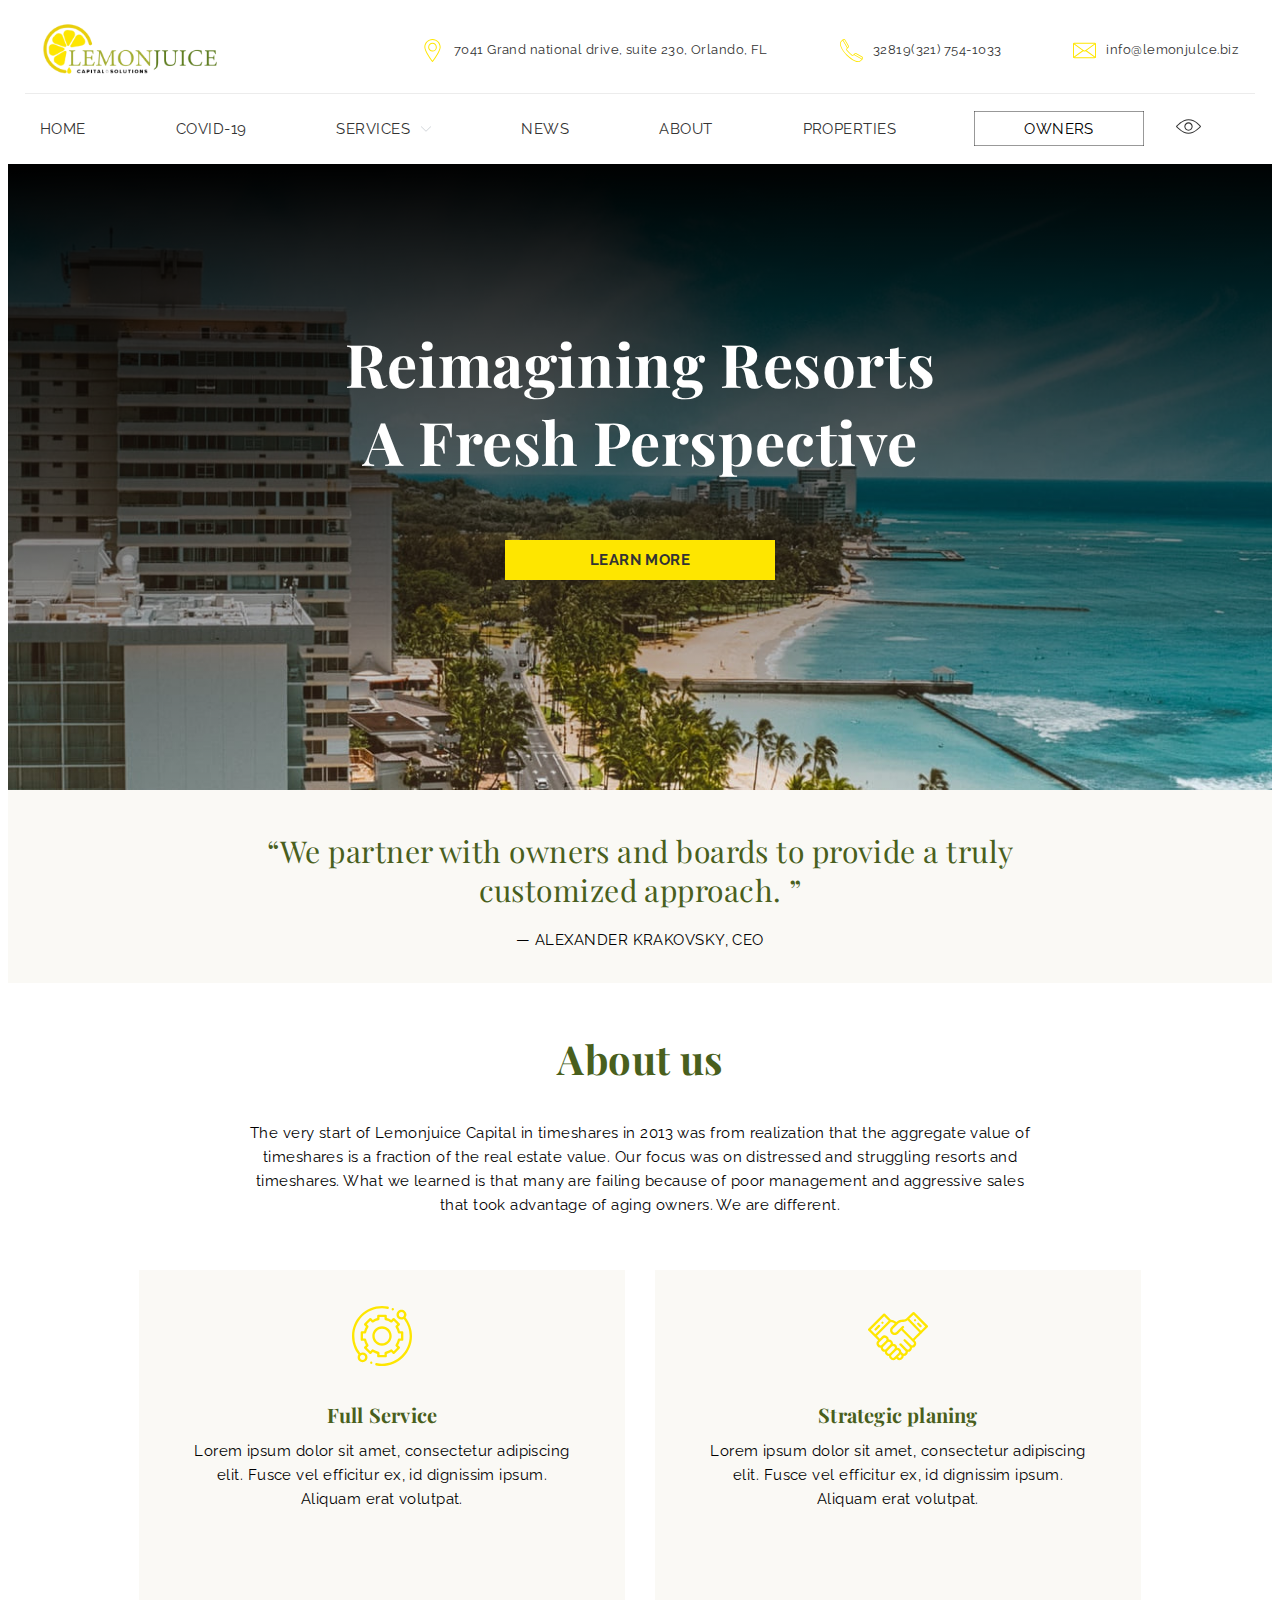
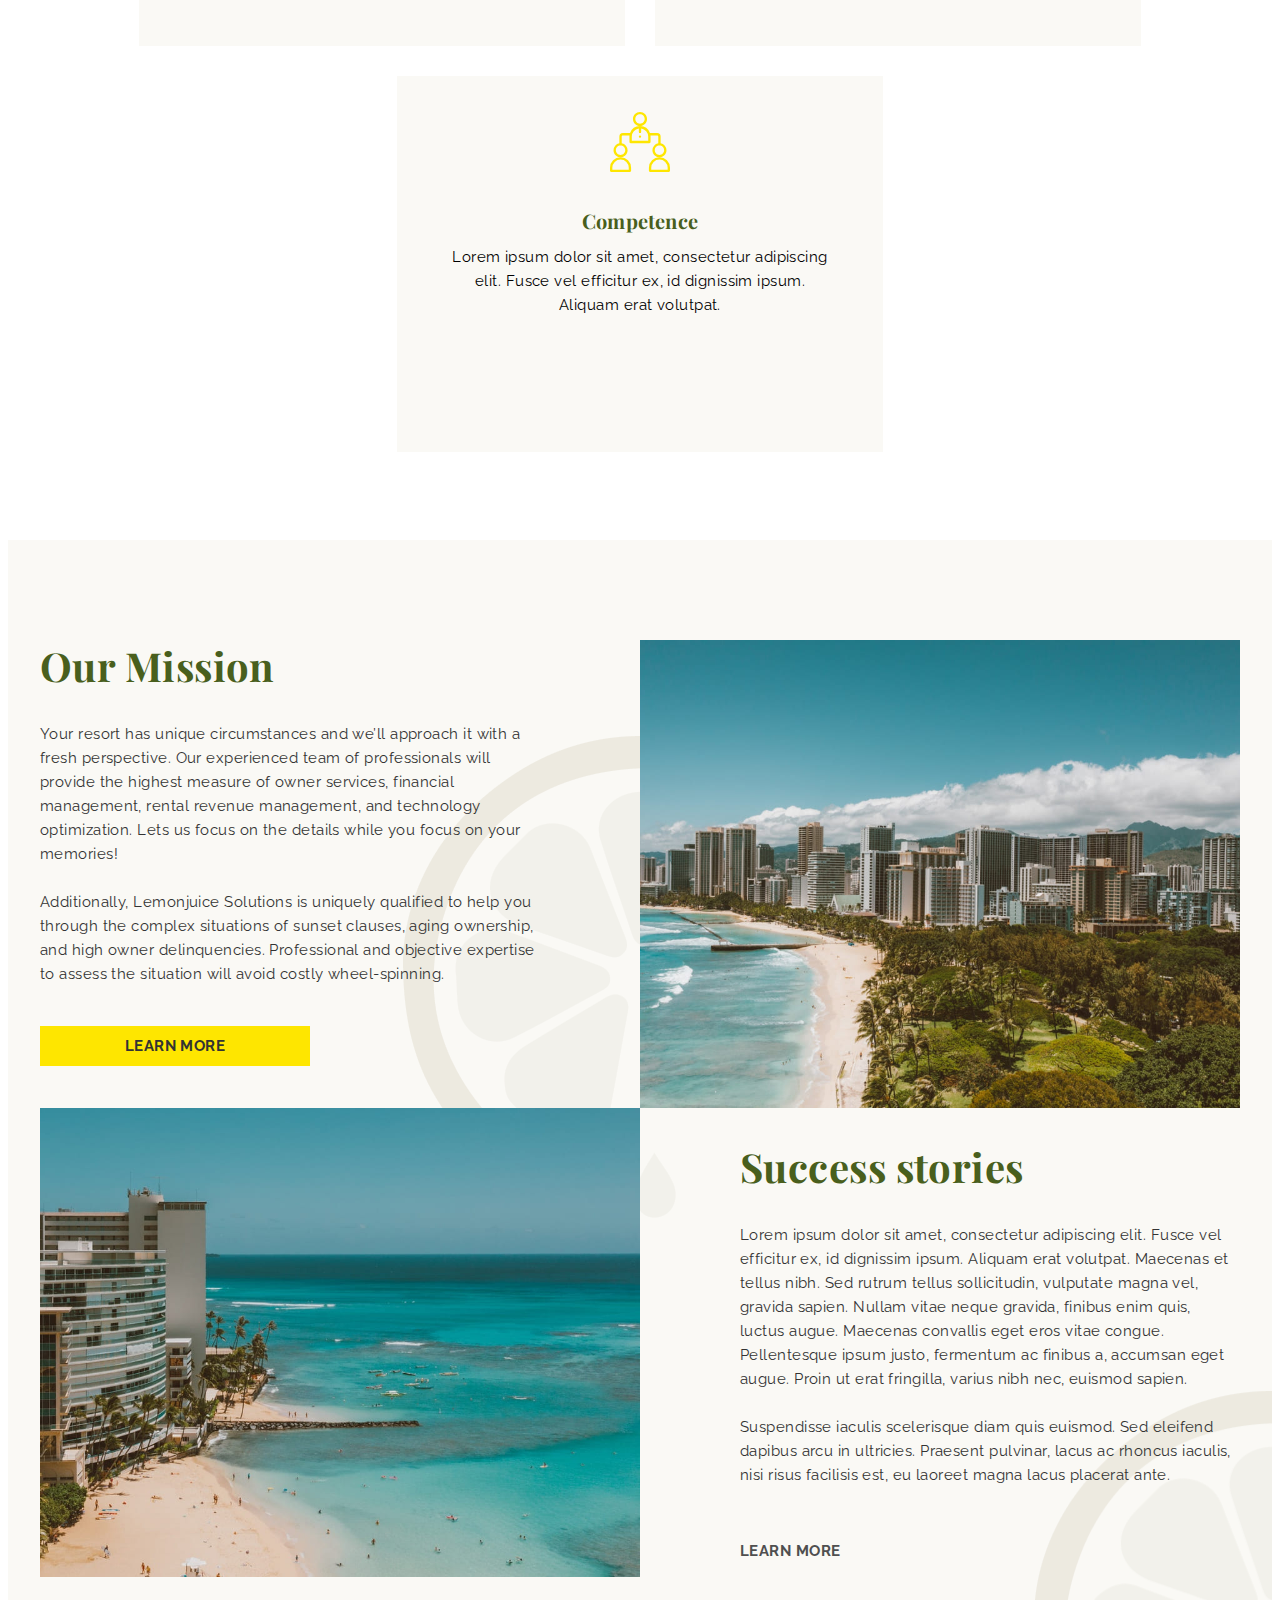
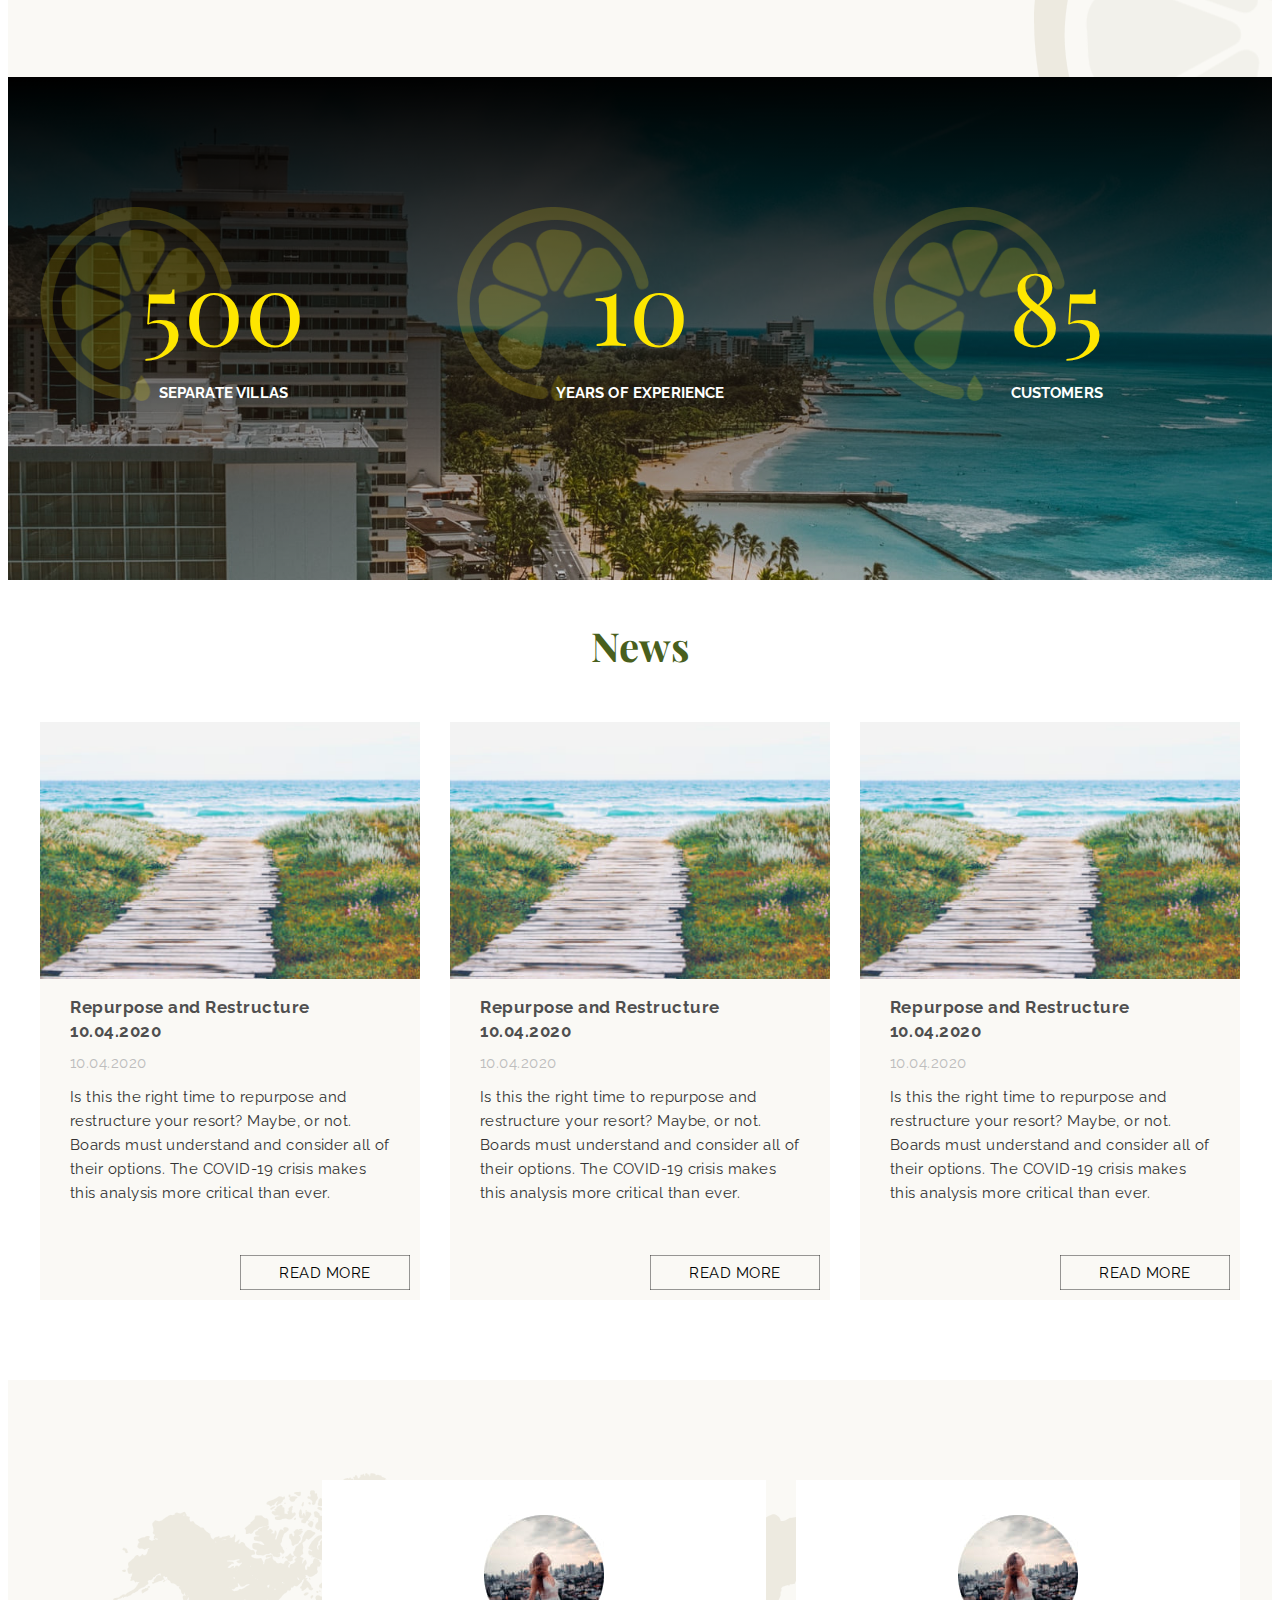
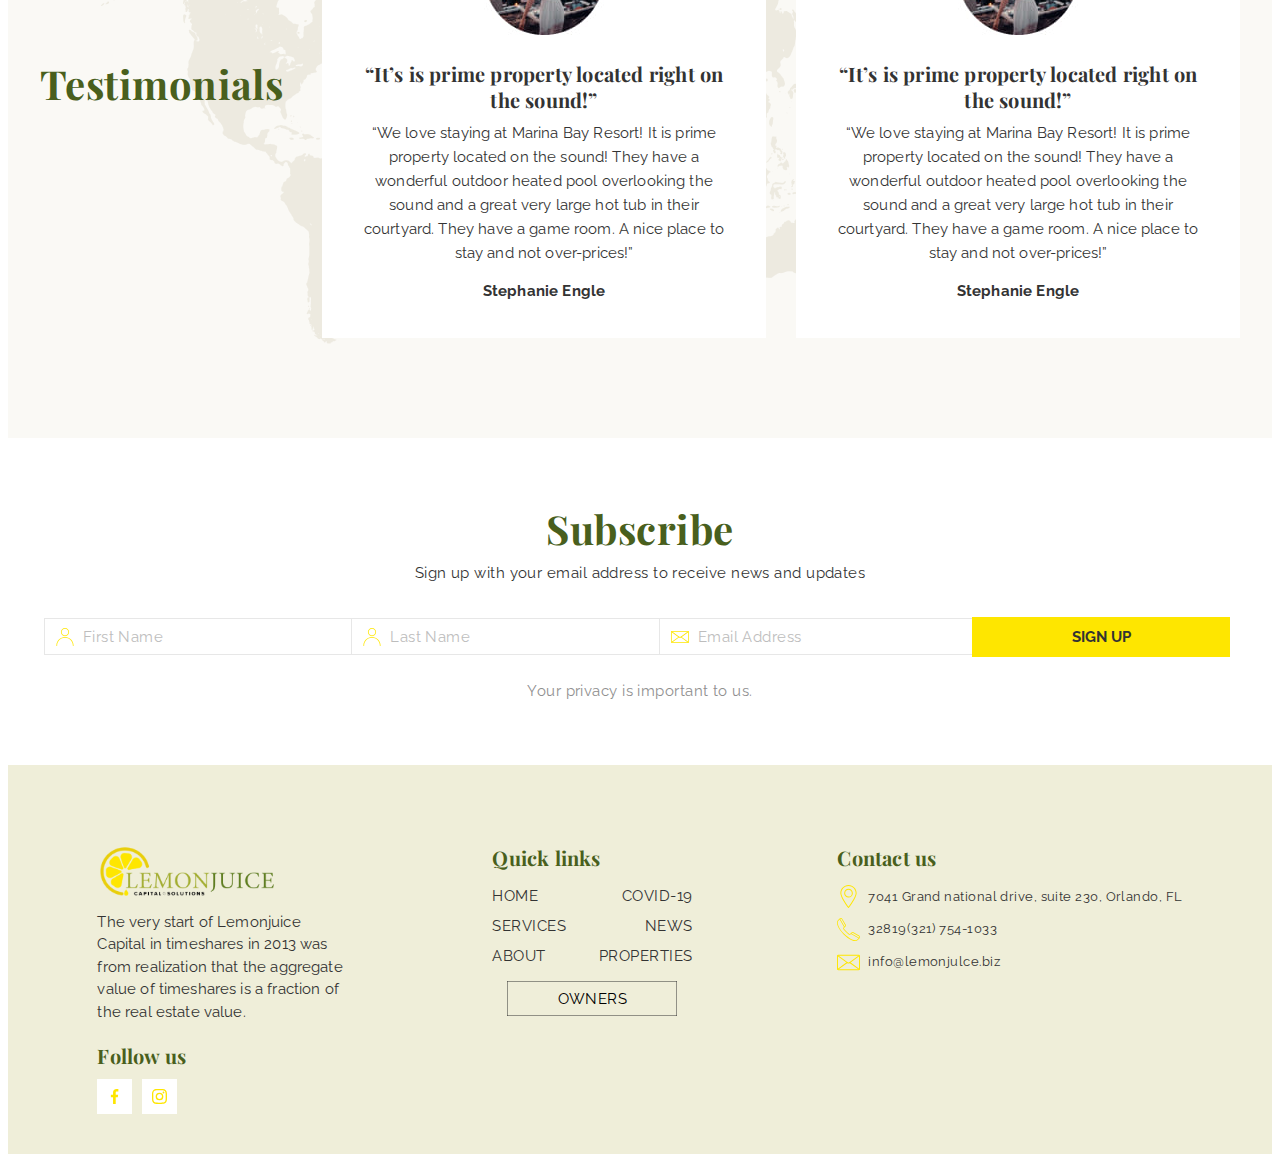
==== index.html @ f4d2a13c "перенесла папки" ====
<!DOCTYPE html>
<html lang="en">
  <head>
    <meta charset="UTF-8" />
    <meta http-equiv="X-UA-Compatible" content="IE=edge" />
    <meta name="viewport" content="width=device-width, initial-scale=1.0" />
    <link rel="preconnect" href="https://fonts.googleapis.com">
<link rel="preconnect" href="https://fonts.gstatic.com" crossorigin>
<link href="https://fonts.googleapis.com/css2?family=Oswald:wght@500&family=Playfair+Display:wght@400;700&family=Raleway:wght@400;700&display=swap" rel="stylesheet">

    <link
    rel="stylesheet"
    href="https://cdnjs.cloudflare.com/ajax/libs/modern-normalize/1.1.0/modern-normalize.min.css"
    integrity="sha512-wpPYUAdjBVSE4KJnH1VR1HeZfpl1ub8YT/NKx4PuQ5NmX2tKuGu6U/JRp5y+Y8XG2tV+wKQpNHVUX03MfMFn9Q=="
    crossorigin="anonymous"
    referrerpolicy="no-referrer"
  />
  <link rel="stylesheet" href="./css/main.min.css" />
    <title>Home page</title>
  </head>
  <body>

    <header class="header">

        <div class="header-top container">
          <div class="logo">
            <a href="" class="logo__link">
              <img src="./img/logo.png" alt="logo" width="180" height="56"></a>
          </div>
          <div>
            <address class="adress">
              <ul class="address__list list">
                <li class="address__item">
                  <svg class="address__icon" width="23" height="23">
                    <use href="./img/icons-lemon.svg#icon-location"></use>
                  </svg>
                  <a class="address__link link" 
                  href=""                   
                  target="_blank"
                  rel="noopener noreferrer nofollow">7041 Grand national drive, suite  230, Orlando, FL</a></li>
                <li class="address__item">
                  <svg class="address__icon" width="23" height="23">
                    <use href="./img/icons-lemon.svg#icon-phone-call"></use>
                  </svg>
                  <a class="address__link link" 
                  href="tel:+32819(321) 754-1033">32819(321) 754-1033</a></li>
                <li class="address__item">
                  <svg class="address__icon" width="23" height="23">
                    <use href="./img/icons-lemon.svg#icon-email"></use>
                  </svg>
                  <a class="address__link link"
                  href="mailto:info@lemonjulce.biz">info@lemonjulce.biz</a></li>
              </ul>
            </address>
          </div>
        </div>

        <div class="header-bottom container ">
          <nav class="nav">
            <ul class="nav__list list">
              <li class="nav__item"><a class="nav__link link" href="#">Home</a></li>
              <li class="nav__item"><a class="nav__link link" href="#">Covid-19</a></li>
              <li class="nav__item"><a class="nav__link link" href="#">Services
                <svg class="nav__icon" width="10" height="10">
                  <use href="./img/icons-lemon.svg#icon-header-arrow"></use>
                </svg>
              </a>
                <ul class="nav__submenu list">
                  <li class="nav__submenu-item"><a href="#" class="nav__submenu-link link">link</a></li>
                  <li class="nav__submenu-item"><a href="#" class="nav__submenu-link link">link</a></li>
                  <li class="nav__submenu-item"><a href="#" class="nav__submenu-link link">link</a></li>
                </ul>
              </li>
              <li class="nav__item"><a class="nav__link link" href="./news.html">News</a></li>
              <li class="nav__item"><a class="nav__link link" href="#">About</a></li>
              <li class="nav__item"><a class="nav__link link" href="#">Properties</a></li>
            </ul>
          </nav>
          <div class="header-buttons">
            <a class="button-border">Owners
              <svg class="button-border__icon">
                <rect class="button-border__border">
                </rect>
              </svg>
            </a>
            <a class="visibility-button">
              <svg class="visibility-button__icon" width="25" height="25">
                <use href="./img/icons-lemon.svg#icon-visibility"></use>
              </svg>
            </a>
          </div>

        </div>

        <div class="header-mob">
          <div class="logo mob-logo">
            <a href="" class="logo__link"><img src="./img/logo.jpg" alt="logo"></a>
          </div>
          <button type="button" class="mob-menu__open-btn" data-menu-open>
            <svg class="mob-menu__icon" width="40" height="40">
              <use href="./img/icons-lemon.svg#icon-menu_open"></use>
            </svg>
          </button>
        </div>

        <div class="backdrop is-hidden" data-menu>
          <div class="mob-menu" >
            <button type="button" class="mob-menu__close-btn" data-menu-close>
              <svg class="mob-menu__icon" width="40" height="40">
                <use href="./img/icons-lemon.svg#icon-menu_close"></use>
              </svg>
            </button>
            <div class="container">
              <nav class="mob-menu__nav">
                <ul class="mob-menu__list list">
                  <li class="mob-menu__item"><a class="mob-menu__link link" href="#">Home</a></li>
                  <li class="mob-menu__item"><a class="mob-menu__link link" href="#">Covid-19</a></li>
                  <li class="mob-menu__item"><a class="mob-menu__link link" href="#">Services</a></li>
                  <li class="mob-menu__item"><a class="mob-menu__link link" href="#">News</a></li>
                  <li class="mob-menu__item"><a class="mob-menu__link link" href="#">About</a></li>
                  <li class="mob-menu__item"><a class="mob-menu__link link" href="#">Properties</a></li>
                </ul>
              </nav>
              <address class="mob-menu__address">
                <ul class="mob-menu__address-list list">
                  <li class="mob-menu__address-item">
                    <svg class="mob-menu__address-icon" width="23" height="23">
                      <use href="./img/icons-lemon.svg#icon-phone-call"></use>
                    </svg>
                    <a class="mob-menu__address-link link" 
                      href="tel:+32819(321) 754-1033">32819(321) 754-1033</a></li>
                  <li class="mob-menu__address-item">
                    <svg class="mob-menu__address-icon" width="23" height="23">
                      <use href="./img/icons-lemon.svg#icon-email"></use>
                    </svg>
                    <a class="mob-menu__address-link link"
                      href="mailto:info@lemonjulce.biz">info@lemonjulce.biz</a></li>
                </ul>
              </address>
            </div>
          </div>
        </div>
    </header>

    <main class="main">
      <section class="hero">
          <h1 class="hero__title title">Reimagining Resorts
            A Fresh Perspective</h1>
          <a href="#" class="btn--animation btn" data-back="Call back" data-front="Learn More"></a>
      </section>

      <section class="quote">
        <div class="container">
          <p class="quote__wrapper">
            <q class="quote__text">We partner with owners and boards to provide a truly customized approach.
            </q>
          </p>
          <p class="quote__author">— ALEXANDER KRAKOVSKY, CEO</p>
        </div>
      </section>

      <section class="about">
        <div class="container">
          <h2 class="about__title title">About us</h2>
          <p class="about__after-title">
            The very start of Lemonjuice Capital in timeshares in 2013 was from realization that the
            aggregate value of timeshares is a fraction of the real estate value. Our focus was on
            distressed and struggling resorts and timeshares. What we learned is that many are failing
            because of poor management and aggressive sales that took advantage of aging owners. We
            are different.
          </p>
          <ul class="cards list">
            <li class="cards__item">
              <svg class="cards__icon" width="60" height="70" >
                <use href="./img/icons-lemon.svg#icon-technical-support"></use>
              </svg>
              <h3 class="cards__subtitle">Full Service</h3>
              <p class="cards__text">
                Lorem ipsum dolor sit amet, consectetur adipiscing elit. Fusce vel efficitur ex, id
                dignissim ipsum. Aliquam erat volutpat.
              </p>
            </li>
            <li class="cards__item">
              <svg class="cards__icon" width="60" height="70" >
                <use href="./img/icons-lemon.svg#icon-partner"></use>
              </svg>
              <h3 class="cards__subtitle">Strategic planing</h3>
              <p class="cards__text">
                Lorem ipsum dolor sit amet, consectetur adipiscing elit. Fusce vel efficitur ex, id
                dignissim ipsum. Aliquam erat volutpat.
              </p>
            </li>
            <li class="cards__item">
              <svg class="cards__icon" width="60" height="70" >
                <use href="./img/icons-lemon.svg#icon-leader"></use>
              </svg>
              <h3 class="cards__subtitle">Competence</h3>
              <p class="cards__text">
                Lorem ipsum dolor sit amet, consectetur adipiscing elit. Fusce vel efficitur ex, id
                dignissim ipsum. Aliquam erat volutpat.
              </p>
            </li>
          </ul>
        </div>
      </section>

      <section class="benefits">
        <div class="container">
          <ul class="benefits__list list">
            <li class="benefits__item">
              <div class="benefits__content">
                <h2 class="benefits__title title">Our Mission</h2>
                <p class="benefits__text">
                  Your resort has unique circumstances and we’ll approach it with a fresh perspective.
                  Our experienced team of professionals will provide the highest measure of owner
                  services, financial management, rental revenue management, and technology
                  optimization. Lets us focus on the details while you focus on your memories! <br><br>
                  Additionally, Lemonjuice Solutions is uniquely qualified to help you through the
                  complex situations of sunset clauses, aging ownership, and high owner delinquencies.
                  Professional and objective expertise to assess the situation will avoid costly
                  wheel-spinning.
                </p>
                <a href="" class="btn btn--animation benefits__btn" data-back="Learn More" data-front="Learn More"></a>
              </div>
              <div class="benefits__wrapper">
                <img src="./img/about-bg-1.jpg" alt="sea" class="benefits__img" width="750" height="950">
              </div>
            </li>

            <li class="benefits__item">
                <div class="benefits__content">
                  <h2 class="benefits__title title">Success stories</h2>
                  <p class="benefits__text">
                    Lorem ipsum dolor sit amet, consectetur adipiscing elit. Fusce vel efficitur ex, id
                    dignissim ipsum. Aliquam erat volutpat. Maecenas et tellus nibh. Sed rutrum tellus
                    sollicitudin, vulputate magna vel, gravida sapien. Nullam vitae neque gravida, finibus
                    enim quis, luctus augue. Maecenas convallis eget eros vitae congue. Pellentesque ipsum
                    justo, fermentum ac finibus a, accumsan eget augue. Proin ut erat fringilla, varius
                    nibh nec, euismod sapien. <br><br>
                    Suspendisse iaculis scelerisque diam quis euismod. Sed
                    eleifend dapibus arcu in ultricies. Praesent pulvinar, lacus ac rhoncus iaculis, nisi
                    risus facilisis est, eu laoreet magna lacus placerat ante.
                  </p>
                  <a href="" class="btn benefits__btn">Learn More</a>
                </div>
                
                <div class="benefits__wrapper">
                  <img src="./img/about-bg-2.jpg" alt="sea" class="benefits__img" width="750" height="950">
                </div>

            </li>
          </ul>
        </div>
      </section>

      <section class="promotion">
        <div class=" container">
          <h2 class="promotion__title visually-hidden">Benefits in numbers</h2>
          <ul class="promotion__list list ">
            <li class="promotion__item">
                <p class="promotion__numbers">500</p>
                <p class="promotion__text">Separate villas</p>
            </li>

            <li class="promotion__item">
                <p class="promotion__numbers">10</p>
                <p class="promotion__text">Years of experience</p>
            </li>

            <li class="promotion__item">
                <p class="promotion__numbers">85</p>
                <p class="promotion__text">Customers</p>
            </li>
          </ul>
        </div>
      </section>

      <section class="news section">
        <div class="container">
          <h2 class="news__title title">News</h2>
          <ul class="news__list list">
            <li class="news__items">
            <article class="news__article">
                <img src="./img/news.jpg" alt="sea" width="370" height="250" />
                <div class="news__content">
                  <h3 class="news__subtitle">Repurpose and Restructure 10.04.2020</h3>
                  <p class="news__date">10.04.2020</p>
                  <p class="news__text">
                    Is this the right time to repurpose and restructure your resort? Maybe, or not. Boards
                    must understand and consider all of their options. The COVID-19 crisis makes this
                    analysis more critical than ever.
                  </p>
                </div>
                <a class="button-border news__btn">Read more
                  <svg class="button-border__icon ">
                    <rect class="button-border__border">
                    </rect>
                  </svg>
                </a>
            </article>
            </li>

            <li class="news__items">
              <article class="news__article">
                  <img src="./img/news.jpg" alt="sea" width="370" height="250" />
                  <div class="news__content">
                    <h3 class="news__subtitle">Repurpose and Restructure 10.04.2020</h3>
                    <p class="news__date">10.04.2020</p>
                    <p class="news__text">
                      Is this the right time to repurpose and restructure your resort? Maybe, or not. Boards
                      must understand and consider all of their options. The COVID-19 crisis makes this
                      analysis more critical than ever.
                    </p>
                  </div>
                  <a class="button-border news__btn">Read more
                    <svg class="button-border__icon">
                      <rect class="button-border__border">
                      </rect>
                    </svg>
                  </a>
              </article>
              </li>

          <li class="news__items">
            <article class="news__article">
                <img src="./img/news.jpg" alt="sea" width="370" height="250" />
                <div class="news__content">
                  <h3 class="news__subtitle">Repurpose and Restructure 10.04.2020</h3>
                  <p class="news__date">10.04.2020</p>
                  <p class="news__text">
                    Is this the right time to repurpose and restructure your resort? Maybe, or not. Boards
                    must understand and consider all of their options. The COVID-19 crisis makes this
                    analysis more critical than ever.
                  </p>
                </div>
                <a class="button-border news__btn">Read more
                  <svg class="button-border__icon">
                    <rect class="button-border__border">
                    </rect>
                  </svg>
                </a>
            </article>
            </li>
           </ul>
        </div>
      </section>

      <section class="testimonials">
        <div class="container testimonials__container">
          <h2 class="testimonials__title title">Testimonials</h2>
          <ul class="testimonials__list list">
            <li class="testimonials__item">
              <div class="testimonials__img">
                <img src="./img/testimonials-1.jpg" alt="photo Stephanie Engle" width="120" height="120">
              </div>
              <h3 class="testimonials__subtitle">“It’s is prime property located right on the sound!”</h3>
              <p class="testimonials__text">
                “We love staying at Marina Bay Resort! It is prime property located on the sound! They
                have a wonderful outdoor heated pool overlooking the sound and a great very large hot
                tub in their courtyard. They have a game room. A nice place to stay and not
                over-prices!”
              </p>
              <p class="testimonials__name">Stephanie Engle</p>
            </li>
            <li class="testimonials__item">
              <div class="testimonials__img">
                <img src="./img/testimonials-1.jpg" alt="photo Stephanie Engle" width="120" height="120">
              </div>
              <h3 class="testimonials__subtitle">“It’s is prime property located right on the sound!”</h3>
              <p class="testimonials__text">
                “We love staying at Marina Bay Resort! It is prime property located on the sound! They
                have a wonderful outdoor heated pool overlooking the sound and a great very large hot
                tub in their courtyard. They have a game room. A nice place to stay and not
                over-prices!”
              </p>
              <p class="testimonials__name">Stephanie Engle</p>
            </li>
          </ul>
        </div>
      </section>

      <section class="form">
        <div class="container">
          <h2 class="form__title title">
            Subscribe
          </h2>
          <p class="form__subtitle">
            Sign up with your email address to receive news and updates
          </p>
          <form class="forms">
            <div class="forms__field">
              
              <div class="forms__input-wrap">
                <input type="text" name="name" id="form-first-name" class="forms__input" placeholder=" " required>
                <label for="form-first-name" class="forms__label">First Name</label>
                <svg class="forms__icon" width="18" height="18">
                  <use href="./img/icons-lemon.svg#icon-user"></use>
                </svg>
                
              </div>
            </div>
            <div class="forms__field">
              
              <div class="forms__input-wrap">
                <input type="tel" name="phone" id="form-last-name" class="forms__input" placeholder=" " required>
                <label for="form-last-name"  class="forms__label">Last Name</label>
                <svg class="forms__icon" width="18" height="18">
                  <use href="./img/icons-lemon.svg#icon-user"></use>
                </svg>
                
              </div>
            </div>
            <div class="forms__field">
              
              <div class="forms__input-wrap">
                <input type="email" name="e-mail" id="form-mail" class="forms__input" placeholder=" " required>
                <label for="form-mail" class="forms__label">Email  Address</label>
                <svg class="forms__icon" width="18" height="18">
                  <use href="./img/icons-lemon.svg#icon-email"></use>
                </svg>
                
              </div>
            </div>
            <button type="submit" class="btn btn--animation forms__btn" data-back="Sign up" data-front="Sign up"></button>
          </form>
          <p class="form__text-privacy">Your privacy is important to us.</p>
        </div>
      </section>

    </main>

    <footer class="footer">
      <div class="container footer__container">
        <div class="footer__wrapper-social">
          <div class="footer__wrapper-logo-txt">
            <div class="logo footer__logo">
              <a href="" class="logo__link">
                <img src="./img/logo.png" alt="logo" width="180" height="56"></a>
            </div>
            <p class="footer__text">
              The very start of Lemonjuice Capital in timeshares in 2013 was from realization that the aggregate value of timeshares is a fraction of the real estate value. 
            </p>
          </div>
          <div class="footer__media">
            <h3 class="footer__header">Follow us</h3>
            <ul class="social-list list">
              <li class="social-list__item">
                <a href="" class="social-list__link">
                  <svg class="social-list__icon" width="15" height="15" >
                    <use href="./img/icons-lemon.svg#icon-facebook"></use>
                  </svg>
                </a>
              </li>
              <li class="social-list__item">
                <a href="" class="social-list__link">
                  <svg class="social-list__icon" width="15" height="15" >
                    <use href="./img/icons-lemon.svg#icon-instagram-1"></use>
                  </svg>
                </a>
              </li>
            </ul>
          </div>
        </div>
  
        <div class="footer__wrapper-nav">
          <h3 class="footer__header">
            Quick links
          </h3>
          <nav class="nav footer__nav">
            <ul class="nav__list footer__nav-list list">
              <li class="nav__item"><a class="nav__link footer__nav-link link" href="#">Home</a></li>
              <li class="nav__item"><a class="nav__link footer__nav-link link" href="#">Covid-19</a></li>
              <li class="nav__item"><a class="nav__link footer__nav-link link" href="#">Services</a></li>
              <li class="nav__item"><a class="nav__link footer__nav-link link" href="#">News</a></li>
              <li class="nav__item"><a class="nav__link footer__nav-link link" href="#">About</a></li>
              <li class="nav__item"><a class="nav__link footer__nav-link link" href="#">Properties</a></li>
            </ul>
          </nav>
          <a class="button-border footer__btn">Owners
            <svg class="button-border__icon">
              <rect class="button-border__border">
              </rect>
            </svg>
          </a>
        </div>
  
        <div class="footer__wrapper-contact">
          <h3 class="footer__header">
            Contact us
          </h3>
          <address class="address">
            <ul class="address__list footer__address-list list">
              <li class="address__item footer__address-item">
                <svg class="address__icon" width="23" height="23">
                  <use href="./img/icons-lemon.svg#icon-location"></use>
                </svg>
                <a class="address__link footer__address-link link" 
                href=""                   
                target="_blank"
                rel="noopener noreferrer nofollow">7041 Grand national drive, suite  230, Orlando, FL</a></li>
              <li class="address__item footer__address-item">
                <svg class="address__icon" width="23" height="23">
                  <use href="./img/icons-lemon.svg#icon-phone-call"></use>
                </svg>
                <a class="address__link footer__address-link link" 
                href="tel:+32819(321) 754-1033">32819(321) 754-1033</a></li>
              <li class="address__item footer__address-item">
                <svg class="address__icon" width="23" height="23">
                  <use href="./img/icons-lemon.svg#icon-email"></use>
                </svg>
                <a class="address__link footer__address-link link"
                href="mailto:info@lemonjulce.biz">info@lemonjulce.biz</a></li>
            </ul>
          </address>
        </div>
  
      </div>
      
    </footer>

    <script src="./js/menu.js"></script>
  </body>
</html>
---- css/main.min.css ----
p,h1,h2,h3,h4,h5,h6{margin:0}ul{margin:0;padding-left:0}body{font-family:"Raleway",sans-serif;font-size:15px;letter-spacing:.03em;color:var(--text-colour);background-color:var(--backround-colour)}img{display:block;width:100%;max-width:100%;height:auto}address{font-style:normal}.list{list-style:none}.link{text-decoration:none}.is-hidden{opacity:0;visibility:hidden;pointer-events:none}.container{width:100%;margin-left:auto;margin-right:auto;padding-left:15px;padding-right:15px}@media screen and (min-width: 480px){.container{width:480px}}@media screen and (min-width: 768px){.container{width:768px}}@media screen and (min-width: 1200px){.container{width:1200px}}.btn{display:flex;align-items:center;justify-content:center;min-width:270px;height:50px;border:none;font-family:inherit;font-weight:700;font-size:15px;line-height:2.5;text-align:center;text-transform:uppercase;text-decoration:none;color:#4f4f4f;cursor:pointer}.btn--animation{opacity:1;outline:0;color:#fff;position:relative;display:inline-block}.btn--animation:hover:after{opacity:1;transform:translateY(0) rotateX(0)}.btn--animation:hover:before{opacity:0;transform:translateY(50%) rotateX(90deg)}.btn--animation:after{top:0;left:0;opacity:0;width:100%;color:#323237;display:block;transition:.5s;position:absolute;background-color:#323237;color:var(--primary-accent-color);content:attr(data-back);transform:translateY(-50%) rotateX(90deg)}.btn--animation:before{top:0;left:0;opacity:1;color:#adadaf;display:block;padding:0 30px;line-height:40px;transition:.5s;position:relative;background-color:var(--primary-accent-color);color:var(--text-color);content:attr(data-front);transform:translateY(0) rotateX(0)}.button-border{display:block;width:170px;height:35px;line-height:2.5;text-align:center;text-transform:uppercase;cursor:pointer;position:relative}.button-border__icon{position:absolute;top:0;left:0;width:100%;height:100%}.button-border__border{width:100%;height:100%;fill:rgba(0,0,0,0);stroke:var(--text-color);stroke-width:1px;stroke-dasharray:170px 0 35px 0 170px 0 35px 0;transition:stroke-dasharray 250ms cubic-bezier(0.4, 0, 0.2, 1)}.button-border:hover .button-border__border,.button-border:focus .button-border__border{stroke-dasharray:10px 150px 20px 15px 20px 150px 20px 15px;stroke-width:3px;stroke:var(--primary-accent-color)}.button-border:hover,.button-border:focus{color:var(--primary-accent-color)}.title{font-family:"Playfair Display";font-size:40px;line-height:1.3;color:var(--secondary-accent-color)}:root{--text-color: #333333;--header-color: #ffffff;--primary-accent-color: #FEE600;--secondary-accent-color: #495F1D;--primary-background-color: #ffffff;--secondary-background-color: #FAF9F5}.visually-hidden{position:absolute;white-space:nowrap;width:1px;height:1px;overflow:hidden;border:0;padding:0;clip:rect(0 0 0 0);-webkit-clip-path:inset(50%);clip-path:inset(50%);margin:-1px}.backdrop{position:fixed;top:0;background-color:rgba(0,0,0,.2);width:100%;height:100%;transition:opacity 250ms cubic-bezier(0.4, 0, 0.2, 1),visibility 250ms cubic-bezier(0.4, 0, 0.2, 1)}.mob-logo{padding-left:20px}@media screen and (min-width: 768px){.mob-logo{display:none}}.header-mob{display:flex;align-items:flex-end;justify-content:space-between}@media screen and (min-width: 768px){.header-mob{display:none}}@media screen and (min-width: 768px){.header-top-mob{display:none}}.mob-menu{position:fixed;background-color:var(--secondary-background-color);z-index:1;top:0;right:0;width:80vw;height:100vh}.mob-menu>.container{height:100%;display:flex;flex-direction:column;justify-content:space-between}.mob-menu__nav{padding-left:30px}.mob-menu__icon{background-color:var(--secondary-background-color)}.mob-menu__close-btn,.mob-menu__open-btn{display:block;margin-left:auto;background-color:var(--secondary-background-color);border:none;transition:fill 250ms cubic-bezier(0.4, 0, 0.2, 1)}.mob-menu__close-btn:hover,.mob-menu__close-btn:focus,.mob-menu__open-btn:hover,.mob-menu__open-btn:focus{fill:var(--primary-accent-color)}.mob-menu__open-btn>.mob-menu__icon{background-color:var(--primary-background-color)}.mob-menu__open-btn{background-color:var(--primary-background-color)}.mob-menu__item:not(:last-child){margin-bottom:22px}.mob-menu__link{font-weight:500;font-size:24px;line-height:35px;letter-spacing:.02em;color:#212121;transition:color 250ms cubic-bezier(0.4, 0, 0.2, 1)}.mob-menu__link:hover,.mob-menu__link:focus{color:var(--primary-accent-color)}@media screen and (min-width: 768px){.mob-menu__open-btn{display:none}}.mob-menu__address{padding-left:30px;margin-bottom:100px}.mob-menu__address-list{display:flex;flex-direction:column;justify-content:center;gap:20px}.mob-menu__address-item{display:flex;align-items:center;gap:8px}.mob-menu__address-icon{fill:var(--primary-accent-color)}.mob-menu__address-link{font-size:15px;line-height:24px;color:#333}.header-top{display:none;border-bottom-width:1px;border-bottom-style:solid;border-bottom-color:#ececec}@media screen and (min-width: 768px){.header-top{display:flex;align-items:center;justify-content:space-between}}.header-bottom{display:none}@media screen and (min-width: 768px){.header-bottom{display:flex;align-items:center;gap:48px}}@media screen and (min-width: 1200px){.header-bottom{-moz-column-gap:78px;column-gap:78px}}.logo{width:180px;height:56px}@media screen and (min-width: 768px)and (max-width: 1200px){.address__item:first-child{display:none}}.address__list{display:flex;justify-content:space-around;background-color:var(--secondary-background-color);padding:10px 0}@media screen and (min-width: 768px){.address__list{background-color:#fff;-moz-column-gap:70px;column-gap:70px}}.address__item{display:flex;align-items:center;gap:8px}.address__icon{fill:var(--primary-accent-color)}.address__link{display:block;position:relative;padding:22px 2px;font-size:13px;line-height:1.6;color:var(--text-color)}.nav__list{display:flex;-moz-column-gap:60px;column-gap:60px}@media screen and (min-width: 1200px){.nav__list{-moz-column-gap:90px;column-gap:90px}}.nav__link{display:block;line-height:1.2;color:var(--text-color);text-transform:uppercase;padding:26px 0}.nav__item:nth-child(3){position:relative}.nav__item:nth-child(3):hover .nav__submenu{opacity:1}.nav__item:nth-child(3):hover .nav__icon{transform:rotate(90deg);fill:var(--primary-accent-color)}.nav__icon{fill:#d1d5d9;margin-left:7px;transition:transform 250ms cubic-bezier(0.4, 0, 0.2, 1)}.nav__submenu{position:absolute;top:80%;left:0;z-index:1;background-color:var(--secondary-background-color);min-width:100px;min-height:100px;font-size:15px;line-height:1.2;color:var(--text-color);opacity:0;transition:opacity 250ms cubic-bezier(0.4, 0, 0.2, 1)}.nav__submenu-item{padding:0 7px}.nav__submenu-link{font-size:15px;line-height:2;color:var(--text-color);text-transform:uppercase}.header-buttons{display:none}@media screen and (min-width: 1200px){.header-buttons{display:flex;align-items:center;gap:32px}}.visibility-button{cursor:pointer}.visibility-button__icon{fill:var(--text-color);transition:fill 250ms cubic-bezier(0.4, 0, 0.2, 1)}.visibility-button__icon:hover{fill:var(--primary-accent-color)}.hero{position:relative;display:flex;align-items:center;justify-content:center;flex-direction:column;gap:30px;padding-top:160px;padding-bottom:200px;max-width:1600px;margin:0 auto;background-image:linear-gradient(179.23deg, #000000 0.65%, rgba(0, 0, 0, 0) 99.34%),url(../img/hero-bg.jpg);background-repeat:no-repeat;background-position:center;background-size:cover}@media screen and (min-width: 768px){.hero{gap:60px}}.hero__title{max-width:400px;text-align:center;font-family:"Playfair Display";font-size:35px;line-height:1.3;letter-spacing:.01em;color:#fff}@media screen and (min-width: 768px){.hero__title{font-size:45px;max-width:600px}}@media screen and (min-width: 1200px){.hero__title{font-size:60px}}.hero__btn{margin:0 auto;min-width:270px;height:50px}.quote{background-color:var(--secondary-background-color);padding:42px 0}.quote__text{font-family:"Playfair Display";font-size:30px;line-height:1.3;color:var(--secondary-accent-color)}.quote__wrapper{max-width:800px;margin-left:auto;margin-right:auto;margin-bottom:30px;text-align:center}.quote__author{font-size:15px;line-height:1.2px;text-align:center}.about{padding-top:50px;padding-bottom:88px}.about__title{margin-bottom:36px;text-align:center}.about__after-title{max-width:800px;margin-left:auto;margin-right:auto;margin-bottom:53px;font-size:15px;line-height:1.6;text-align:center}.cards{display:flex;flex-wrap:wrap;flex-direction:column;gap:30px;justify-content:center}@media screen and (min-width: 768px){.cards{flex-direction:row}}.cards__item{padding:25px 20px;width:100%;min-height:300px;background-color:var(--secondary-background-color);transition:all 250ms cubic-bezier(0.4, 0, 0.2, 1)}@media screen and (min-width: 768px){.cards__item{width:calc((100% - 60px)/3)}}@media screen and (min-width: 1200px){.cards__item{padding:31px 53px 45px}}.cards__item:hover .cards__subtitle,.cards__item:focus .cards__subtitle{text-transform:uppercase}.cards__item:hover,.cards__item:focus{background-color:var(--primary-accent-color)}.cards__item:hover .cards__icon,.cards__item:focus .cards__icon{fill:var(--header-color)}.cards__icon{fill:var(--primary-accent-color);display:block;margin-left:auto;margin-right:auto;margin-bottom:32px}.cards__subtitle{margin-bottom:12px;font-family:"Playfair Display";font-weight:700;font-size:20px;line-height:1.2;letter-spacing:.01em;text-align:center;text-transform:none;color:var(--secondary-accent-color);transition:all 250ms cubic-bezier(0.4, 0, 0.2, 1)}.cards__text{font-size:15px;line-height:1.6;text-align:center}.benefits{display:none;background-color:var(--secondary-background-color);background-image:url("../img/logo-bg.png"),url("../img/logo-bg.png");background-repeat:no-repeat;background-position:50% 30%,130% 130%;padding:100px 0px}@media screen and (min-width: 1200px){.benefits{display:block}}.benefits__text{margin-bottom:40px;max-width:500px;font-size:15px;line-height:1.6;color:var(--text-color)}.benefits__item{display:flex;justify-content:space-between}.benefits__item:nth-child(even){flex-direction:row-reverse;align-items:flex-end}.benefits__title{margin-bottom:30px}.benefits__wrapper{width:50%}.benefits__btn{justify-content:left}.promotion{background-image:linear-gradient(179.23deg, #000000 0.65%, rgba(0, 0, 0, 0) 120%),url(../img/hero-bg.jpg);background-repeat:no-repeat;background-position:center;background-size:cover;padding:130px 0}.promotion__list{display:flex;flex-direction:column;gap:50px;align-items:center}@media screen and (min-width: 768px){.promotion__list{flex-direction:row;justify-content:space-around}}.promotion__item{display:flex;flex-direction:column;gap:10px;width:100%;background-image:url(../img/promo-bg.png);background-repeat:no-repeat;background-size:192px}@media screen and (min-width: 768px){.promotion__item{width:calc((100% - 60px)/3)}}@media screen and (min-width: 1200px){.promotion__item{padding:31px 53px 45px}}.promotion__numbers{font-family:"Playfair Display";font-size:100px;line-height:1.33;letter-spacing:.01em;color:#fee600;text-align:center}.promotion__text{font-weight:700;font-size:15px;line-height:1.6;letter-spacing:.01em;color:#fff;text-align:center;text-transform:uppercase}.news{padding-top:40px;padding-bottom:80px}.news__title{text-align:center;margin-bottom:30px}@media screen and (min-width: 768px){.news__title{margin-bottom:50px}}.news__list{display:flex;flex-wrap:wrap;flex-direction:column;gap:30px}@media screen and (min-width: 768px){.news__list{flex-direction:row;justify-content:center}}.news__items{width:100%;background-color:var(--secondary-background-color)}@media screen and (min-width: 768px){.news__items{width:calc((100% - 30px)/2)}}@media screen and (min-width: 1200px){.news__items{width:calc((100% - 60px)/3)}}.news__content{padding:17px 30px 50px}.news__subtitle{font-weight:700;font-size:17px;line-height:1.41;letter-spacing:.03em;color:#4f4f4f;margin-bottom:7px}.news__date,.news__text{font-size:15px;line-height:1.6;letter-spacing:.03em;color:#bdbdbd}.news__text{color:#333;margin-top:10px}.news__btn{margin-left:auto;margin-bottom:10px;margin-right:10px}.testimonials{padding:100px 0;background-color:var(--secondary-background-color);background-image:url("../img/map-bg.png");background-repeat:no-repeat;background-position:20% 50%}@media screen and (min-width: 1200px){.testimonials__container{display:flex;align-items:center;justify-content:space-between}}.testimonials__title{margin-bottom:50px;text-align:center}.testimonials__list{display:flex;flex-wrap:wrap;flex-direction:column;gap:30px}@media screen and (min-width: 768px){.testimonials__list{flex-direction:row;justify-content:center}}.testimonials__item{width:100%;padding:35px;background-color:var(--primary-background-color)}@media screen and (min-width: 768px){.testimonials__item{width:calc((100% - 30px)/2)}}@media screen and (min-width: 1200px){.testimonials__item{width:374px}}.testimonials__img{width:120px;height:120px;margin-bottom:26px;margin-left:auto;margin-right:auto}.testimonials__subtitle,.testimonials__text,.testimonials__name{text-align:center;color:var(--text-color)}.testimonials__subtitle{margin-bottom:8px;font-family:"Playfair Display";font-weight:700;font-size:20px;line-height:1.3;letter-spacing:.01em}.testimonials__text{margin-bottom:14px;font-size:15px;line-height:1.6;letter-spacing:.01em}.testimonials__name{font-weight:700;font-size:15px;line-height:1.6;letter-spacing:.01em}.form{padding:65px 0}.form__title{text-align:center;margin-bottom:9px}.form__subtitle{margin-bottom:30px;text-align:center;color:var(--text-color)}.form__text-privacy{display:block;text-align:center;color:#909090;margin-top:20px}.forms{display:flex;align-items:center;justify-content:center;gap:30px;flex-direction:column}@media screen and (min-width: 768px){.forms{flex-direction:row;flex-wrap:wrap}}.forms__field{position:relative;width:100%}@media screen and (min-width: 768px){.forms__field{width:calc(100% - 50px)}}@media screen and (min-width: 1200px){.forms__field{width:calc((100% - 90px)/4)}}.forms__label{position:absolute;left:39px;top:50%;transform:translateY(-50%);font-size:15px;line-height:1.6;letter-spacing:.03em;color:#bdbdbd;transition:transform 350ms cubic-bezier(0.4, 0, 0.2, 1)}.forms__input{padding:10px 35px;color:var(--text-color);width:100%;border:1px solid #e7e7e7;transition:outline 250ms cubic-bezier(0.4, 0, 0.2, 1)}.forms__input:not(:-moz-placeholder-shown)+.forms__label{transform:translateY(-45px)}.forms__input:not(:-ms-input-placeholder)+.forms__label{transform:translateY(-45px)}.forms__input:not(:placeholder-shown)+.forms__label{transform:translateY(-45px)}.forms__input:focus{outline:1px solid var(--primary-accent-color)}.forms__icon{position:absolute;left:12px;top:50%;transform:translateY(-50%);fill:var(--primary-accent-color);transition:fill 250ms cubic-bezier(0.4, 0, 0.2, 1)}.forms__btn{background-color:rgba(0,0,0,0)}.footer{background-color:#efeed9;padding-top:80px;padding-bottom:40px;border-top:1px solid C4C4C4}.footer__container{display:flex;flex-wrap:wrap;flex-direction:column;gap:30px}@media screen and (min-width: 768px){.footer__container{flex-direction:row;justify-content:space-around}}.footer__logo{margin-bottom:10px}.footer__text{margin-bottom:10px;font-size:15px;line-height:1.5;letter-spacing:.01em;color:#333}@media screen and (min-width: 768px){.footer__wrapper-social{display:flex;gap:70px}}@media screen and (min-width: 1200px){.footer__wrapper-social{flex-direction:column;gap:10px}}.footer__wrapper-logo-txt{max-width:250px}.footer__header{margin-bottom:10px;font-family:"Playfair Display";font-weight:700;font-size:20px;line-height:1.3;letter-spacing:.01em;color:var(--secondary-accent-color)}.footer__wrapper-nav{display:none}@media screen and (min-width: 768px){.footer__wrapper-nav{display:block;max-width:200px}}.footer__nav-list{margin-bottom:10px;flex-wrap:wrap;justify-content:space-between;-moz-column-gap:20px;column-gap:20px}.footer__btn{margin-left:auto;margin-right:auto}.footer__address-list{flex-wrap:wrap;justify-content:flex-start;flex-direction:column;background-color:#efeed9;padding:0}@media screen and (min-width: 768px)and (max-width: 1200px){.footer__address-item:first-child{display:flex}}.footer__nav-link,.footer__address-link{padding:6px 0}.social-list{display:flex;align-items:center;justify-content:flex-start;gap:10px}.social-list__item{display:flex;align-items:center;justify-content:center;gap:10px;width:35px;height:35px;background-color:var(--primary-background-color)}.social-list__item:hover .footer__icon,.social-list__item:focus .footer__icon{fill:var(--secondary-accent-color)}.social-list__link{width:15px;height:15px}.social-list__icon{fill:var(--primary-accent-color);transition:fill 250ms cubic-bezier(0.4, 0, 0.2, 1)}.page-header{padding-top:90px;padding-bottom:60px;background-image:linear-gradient(180deg, #000000 0%, rgba(0, 0, 0, 0.4) 100%),url(../img/hero-bg.jpg);background-repeat:no-repeat;background-position:top;background-size:cover}/*# sourceMappingURL=main.min.css.map */
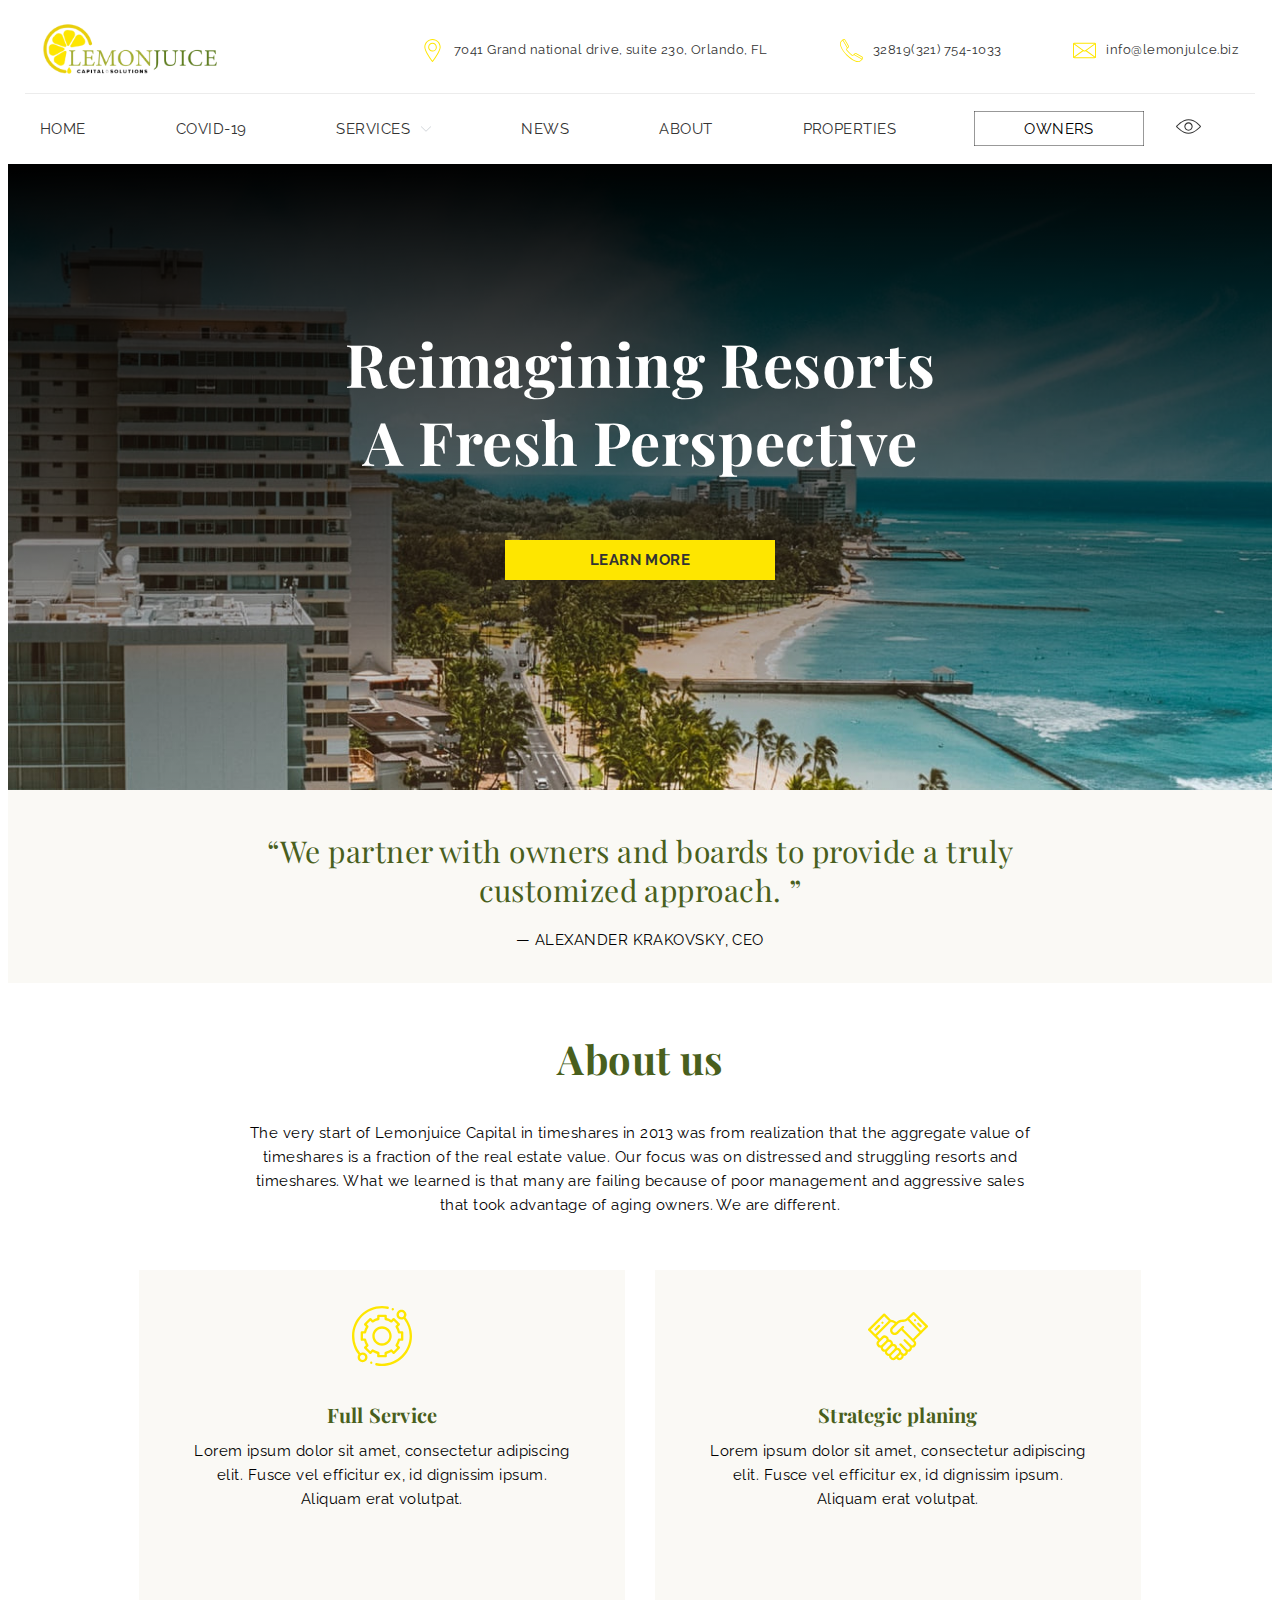
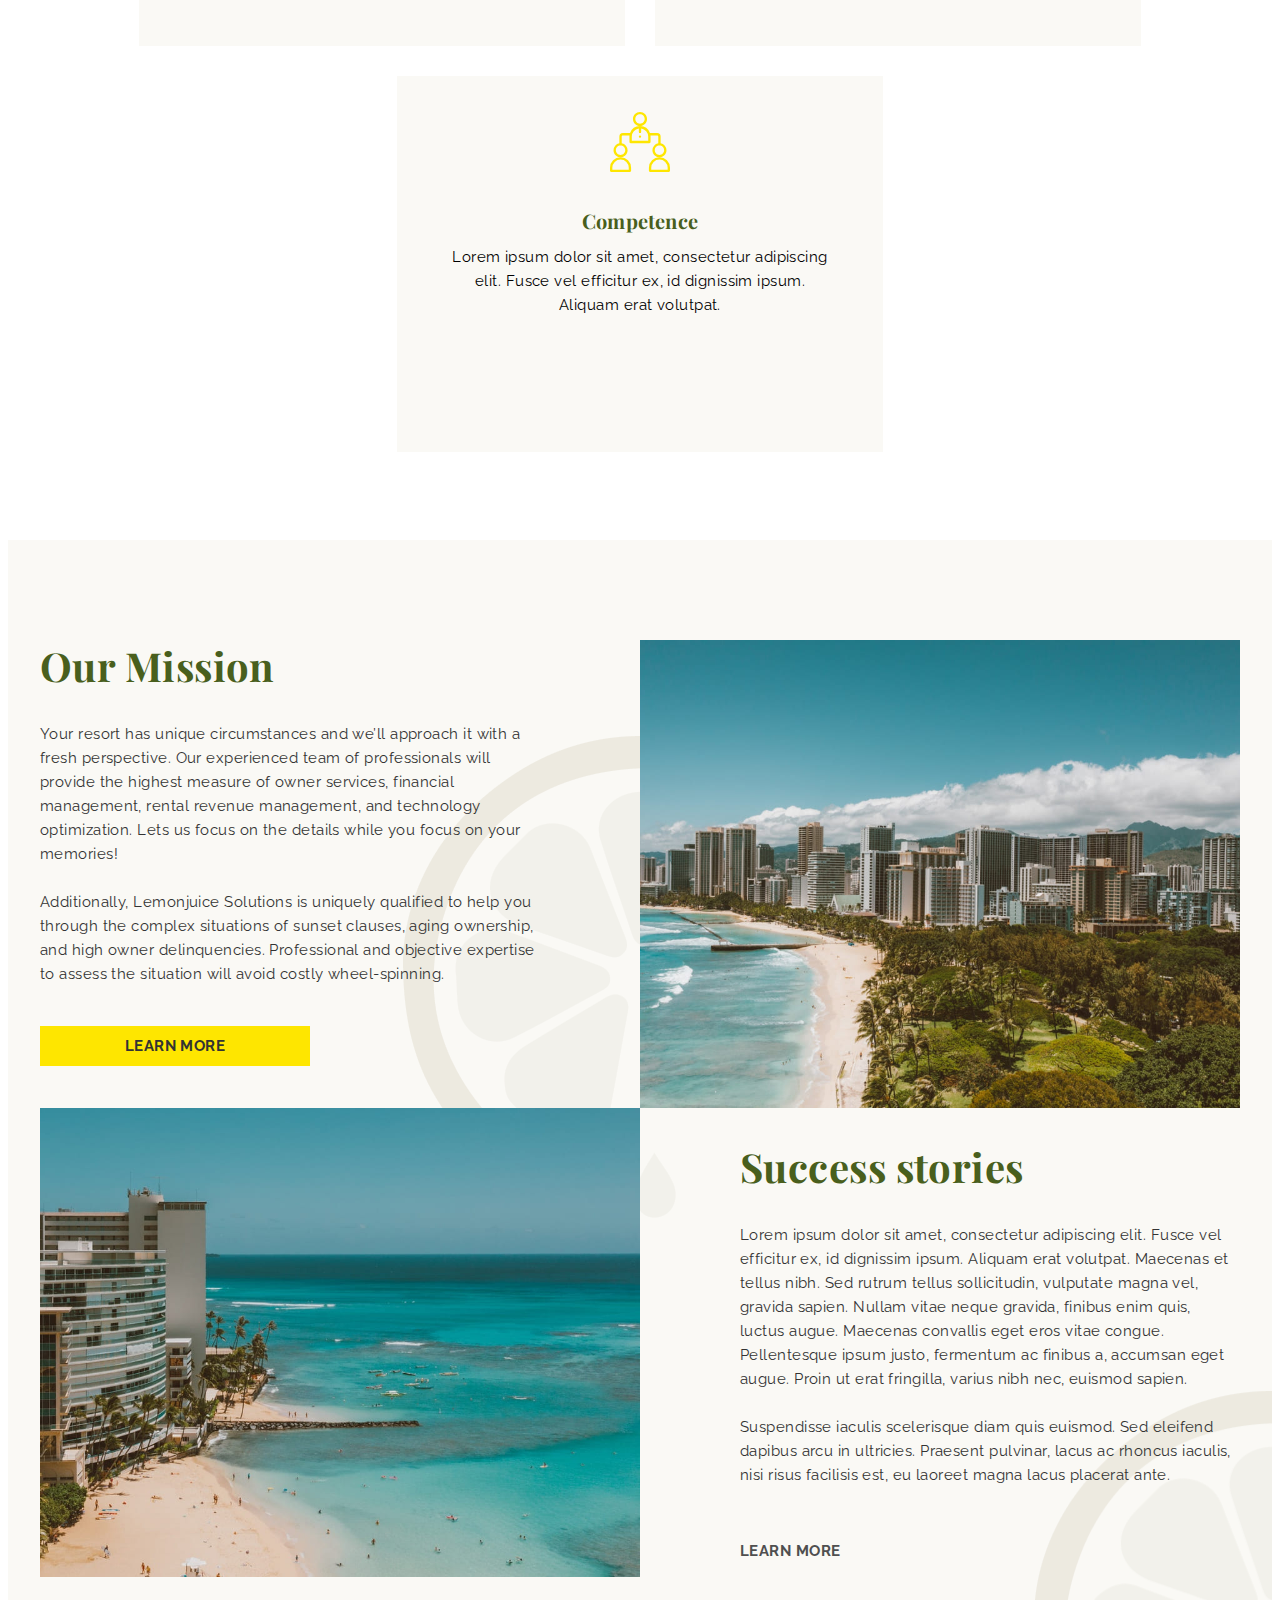
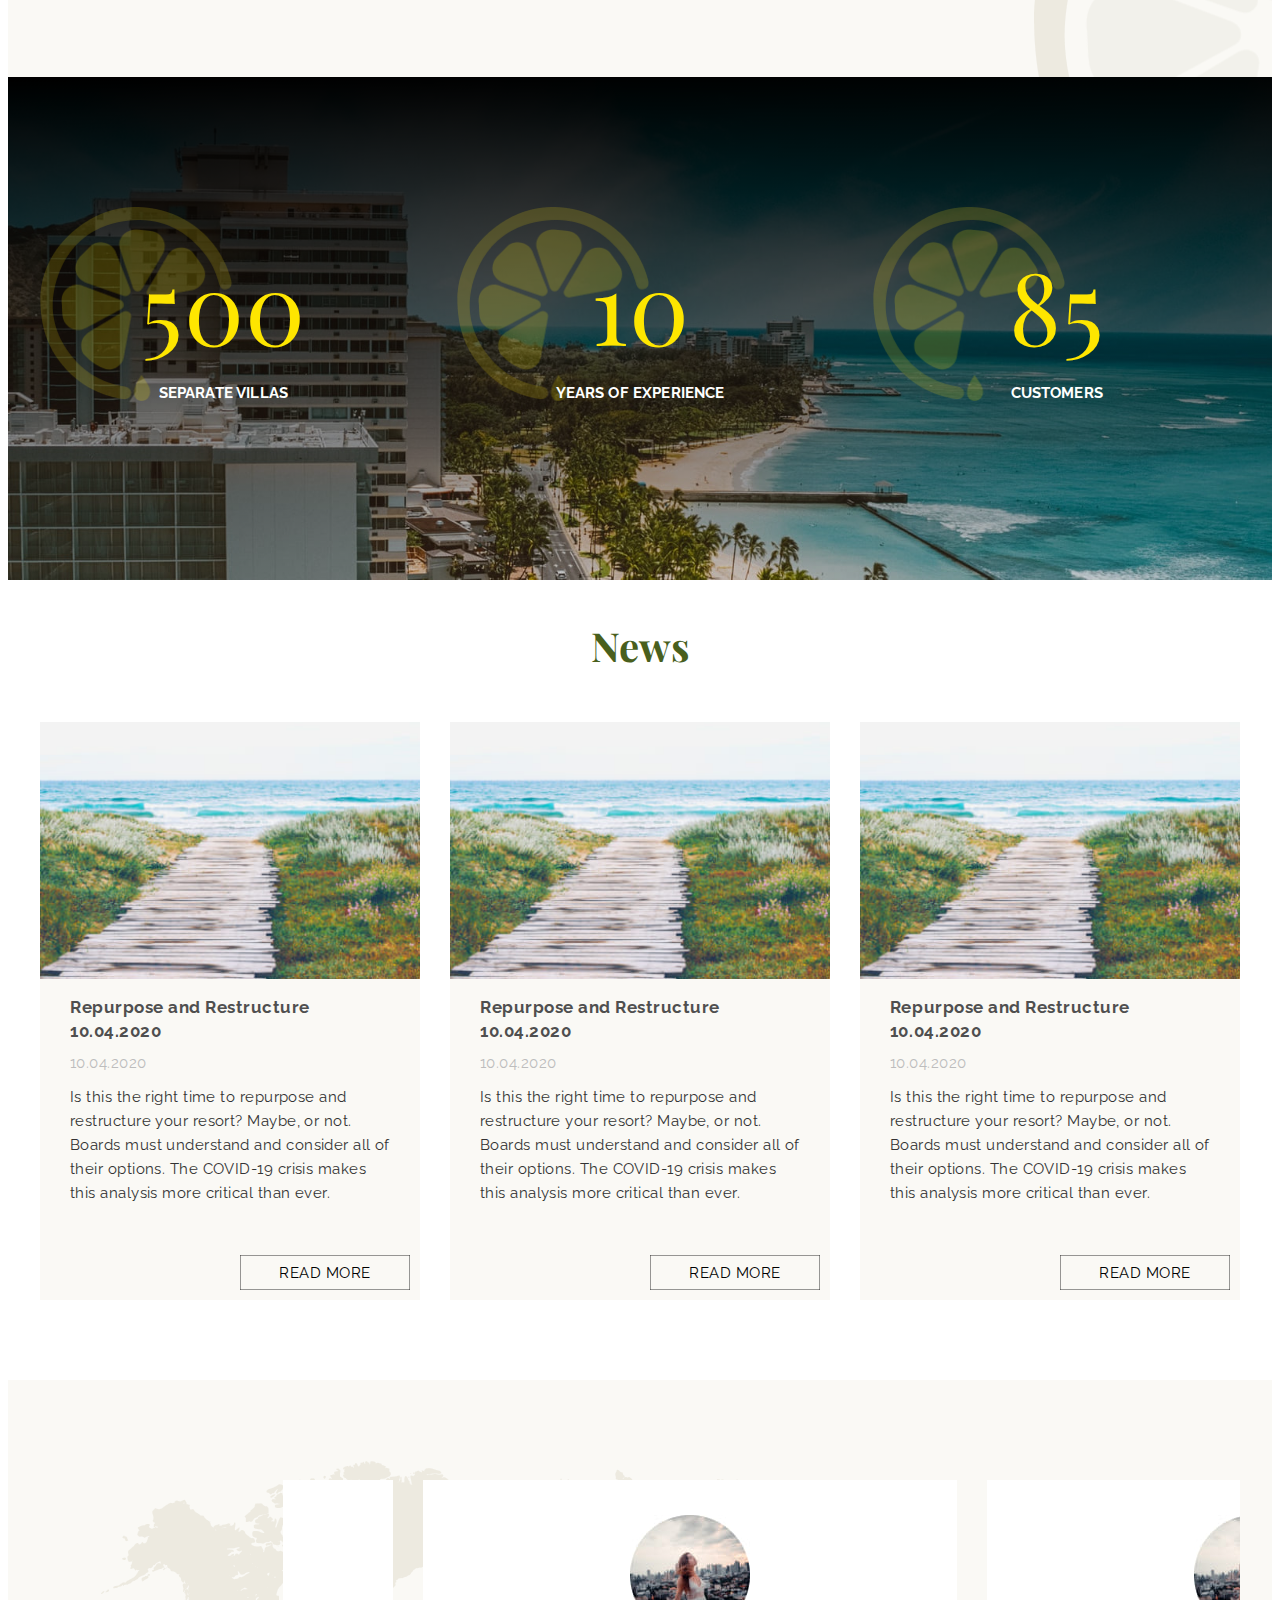
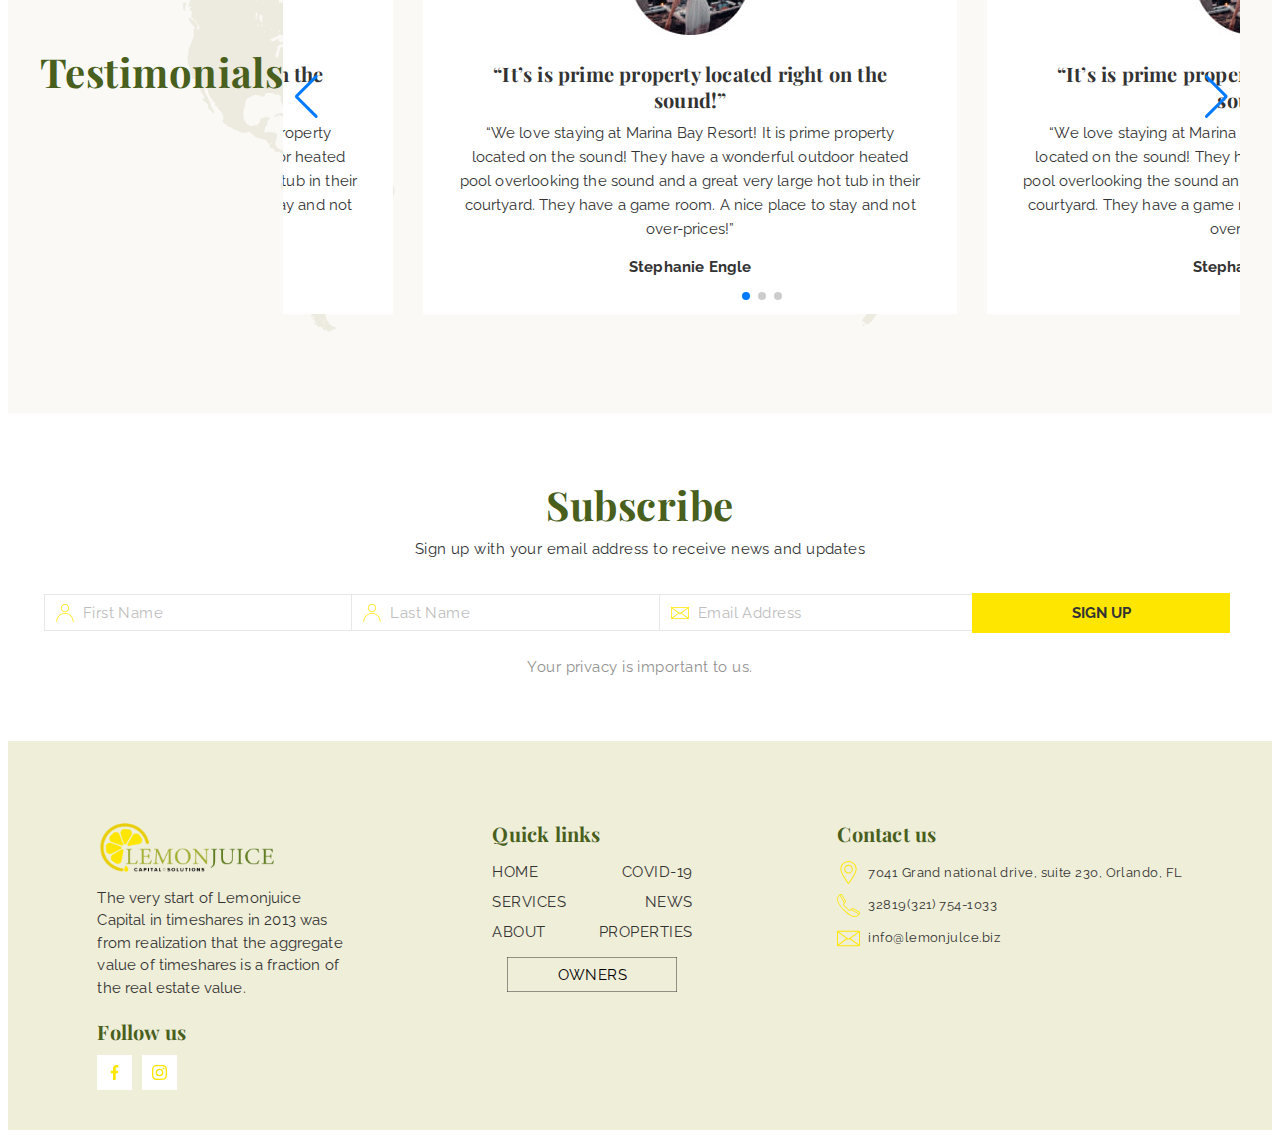
==== commit db528003: "Додала слайдер на відгуки" ====
--- a/index.html
+++ b/index.html
@@ -15,6 +15,10 @@
     crossorigin="anonymous"
     referrerpolicy="no-referrer"
   />
+  <link
+  rel="stylesheet"
+  href="https://cdn.jsdelivr.net/npm/swiper@8/swiper-bundle.min.css"
+/>
   <link rel="stylesheet" href="./css/main.min.css" />
     <title>Home page</title>
   </head>
@@ -348,34 +352,79 @@
       <section class="testimonials">
         <div class="container testimonials__container">
           <h2 class="testimonials__title title">Testimonials</h2>
-          <ul class="testimonials__list list">
-            <li class="testimonials__item">
-              <div class="testimonials__img">
-                <img src="./img/testimonials-1.jpg" alt="photo Stephanie Engle" width="120" height="120">
-              </div>
-              <h3 class="testimonials__subtitle">“It’s is prime property located right on the sound!”</h3>
-              <p class="testimonials__text">
-                “We love staying at Marina Bay Resort! It is prime property located on the sound! They
-                have a wonderful outdoor heated pool overlooking the sound and a great very large hot
-                tub in their courtyard. They have a game room. A nice place to stay and not
-                over-prices!”
-              </p>
-              <p class="testimonials__name">Stephanie Engle</p>
-            </li>
-            <li class="testimonials__item">
-              <div class="testimonials__img">
-                <img src="./img/testimonials-1.jpg" alt="photo Stephanie Engle" width="120" height="120">
-              </div>
-              <h3 class="testimonials__subtitle">“It’s is prime property located right on the sound!”</h3>
-              <p class="testimonials__text">
-                “We love staying at Marina Bay Resort! It is prime property located on the sound! They
-                have a wonderful outdoor heated pool overlooking the sound and a great very large hot
-                tub in their courtyard. They have a game room. A nice place to stay and not
-                over-prices!”
-              </p>
-              <p class="testimonials__name">Stephanie Engle</p>
-            </li>
-          </ul>
+          <div class="swiper">
+            <div class="swiper-wrapper">
+              <div class="swiper-slide testimonials__item">
+                <div class="testimonials__img">
+                  <img src="./img/testimonials-1.jpg" alt="photo Stephanie Engle" width="120" height="120">
+                </div>
+                <h3 class="testimonials__subtitle">“It’s is prime property located right on the sound!”</h3>
+                <p class="testimonials__text">
+                  “We love staying at Marina Bay Resort! It is prime property located on the sound! They
+                  have a wonderful outdoor heated pool overlooking the sound and a great very large hot
+                  tub in their courtyard. They have a game room. A nice place to stay and not
+                  over-prices!”
+                </p>
+                <p class="testimonials__name">Stephanie Engle</p>
+              </div>
+              <div class="swiper-slide testimonials__item">
+                <div class="testimonials__img">
+                  <img src="./img/testimonials-1.jpg" alt="photo Stephanie Engle" width="120" height="120">
+                </div>
+                <h3 class="testimonials__subtitle">“It’s is prime property located right on the sound!”</h3>
+                <p class="testimonials__text">
+                  “We love staying at Marina Bay Resort! It is prime property located on the sound! They
+                  have a wonderful outdoor heated pool overlooking the sound and a great very large hot
+                  tub in their courtyard. They have a game room. A nice place to stay and not
+                  over-prices!”
+                </p>
+                <p class="testimonials__name">Stephanie Engle</p>
+              </div>
+              <div class="swiper-slide testimonials__item">
+                <div class="testimonials__img">
+                  <img src="./img/testimonials-1.jpg" alt="photo Stephanie Engle" width="120" height="120">
+                </div>
+                <h3 class="testimonials__subtitle">“It’s is prime property located right on the sound!”</h3>
+                <p class="testimonials__text">
+                  “We love staying at Marina Bay Resort! It is prime property located on the sound! They
+                  have a wonderful outdoor heated pool overlooking the sound and a great very large hot
+                  tub in their courtyard. They have a game room. A nice place to stay and not
+                  over-prices!”
+                </p>
+                <p class="testimonials__name">Stephanie Engle</p>
+              </div>
+              <div class="swiper-slide testimonials__item">
+                <div class="testimonials__img">
+                  <img src="./img/testimonials-1.jpg" alt="photo Stephanie Engle" width="120" height="120">
+                </div>
+                <h3 class="testimonials__subtitle">“It’s is prime property located right on the sound!”</h3>
+                <p class="testimonials__text">
+                  “We love staying at Marina Bay Resort! It is prime property located on the sound! They
+                  have a wonderful outdoor heated pool overlooking the sound and a great very large hot
+                  tub in their courtyard. They have a game room. A nice place to stay and not
+                  over-prices!”
+                </p>
+                <p class="testimonials__name">Stephanie Engle</p>
+              </div>
+              <div class="swiper-slide testimonials__item">
+                <div class="testimonials__img">
+                  <img src="./img/testimonials-1.jpg" alt="photo Stephanie Engle" width="120" height="120">
+                </div>
+                <h3 class="testimonials__subtitle">“It’s is prime property located right on the sound!”</h3>
+                <p class="testimonials__text">
+                  “We love staying at Marina Bay Resort! It is prime property located on the sound! They
+                  have a wonderful outdoor heated pool overlooking the sound and a great very large hot
+                  tub in their courtyard. They have a game room. A nice place to stay and not
+                  over-prices!”
+                </p>
+                <p class="testimonials__name">Stephanie Engle</p>
+              </div>
+            </div>
+
+            <div class="swiper-pagination"></div>
+          
+            <div class="swiper-button-prev"></div>
+            <div class="swiper-button-next"></div>
         </div>
       </section>
 
@@ -517,7 +566,8 @@
       </div>
       
     </footer>
-
+    <script src="https://cdn.jsdelivr.net/npm/swiper@8/swiper-bundle.min.js"></script>
     <script src="./js/menu.js"></script>
+    <script src="./js/slider.js"></script>
   </body>
 </html>
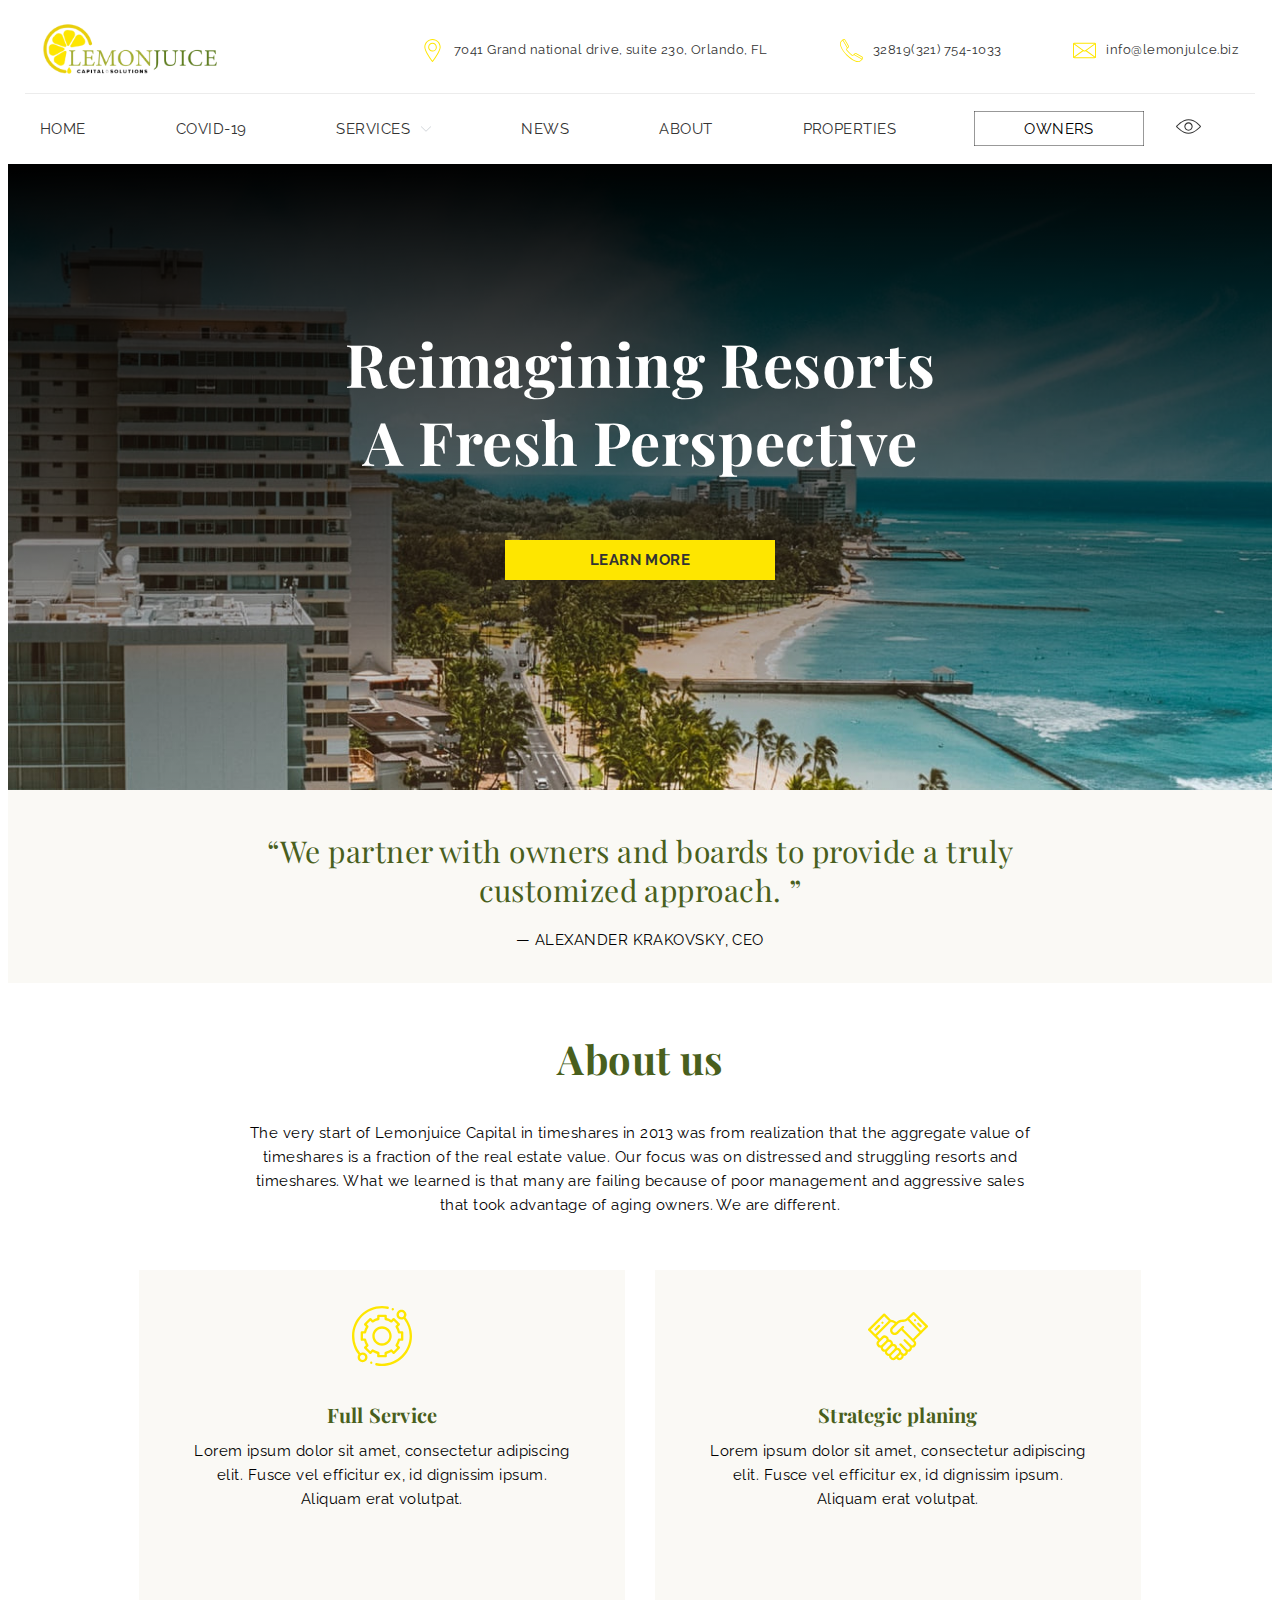
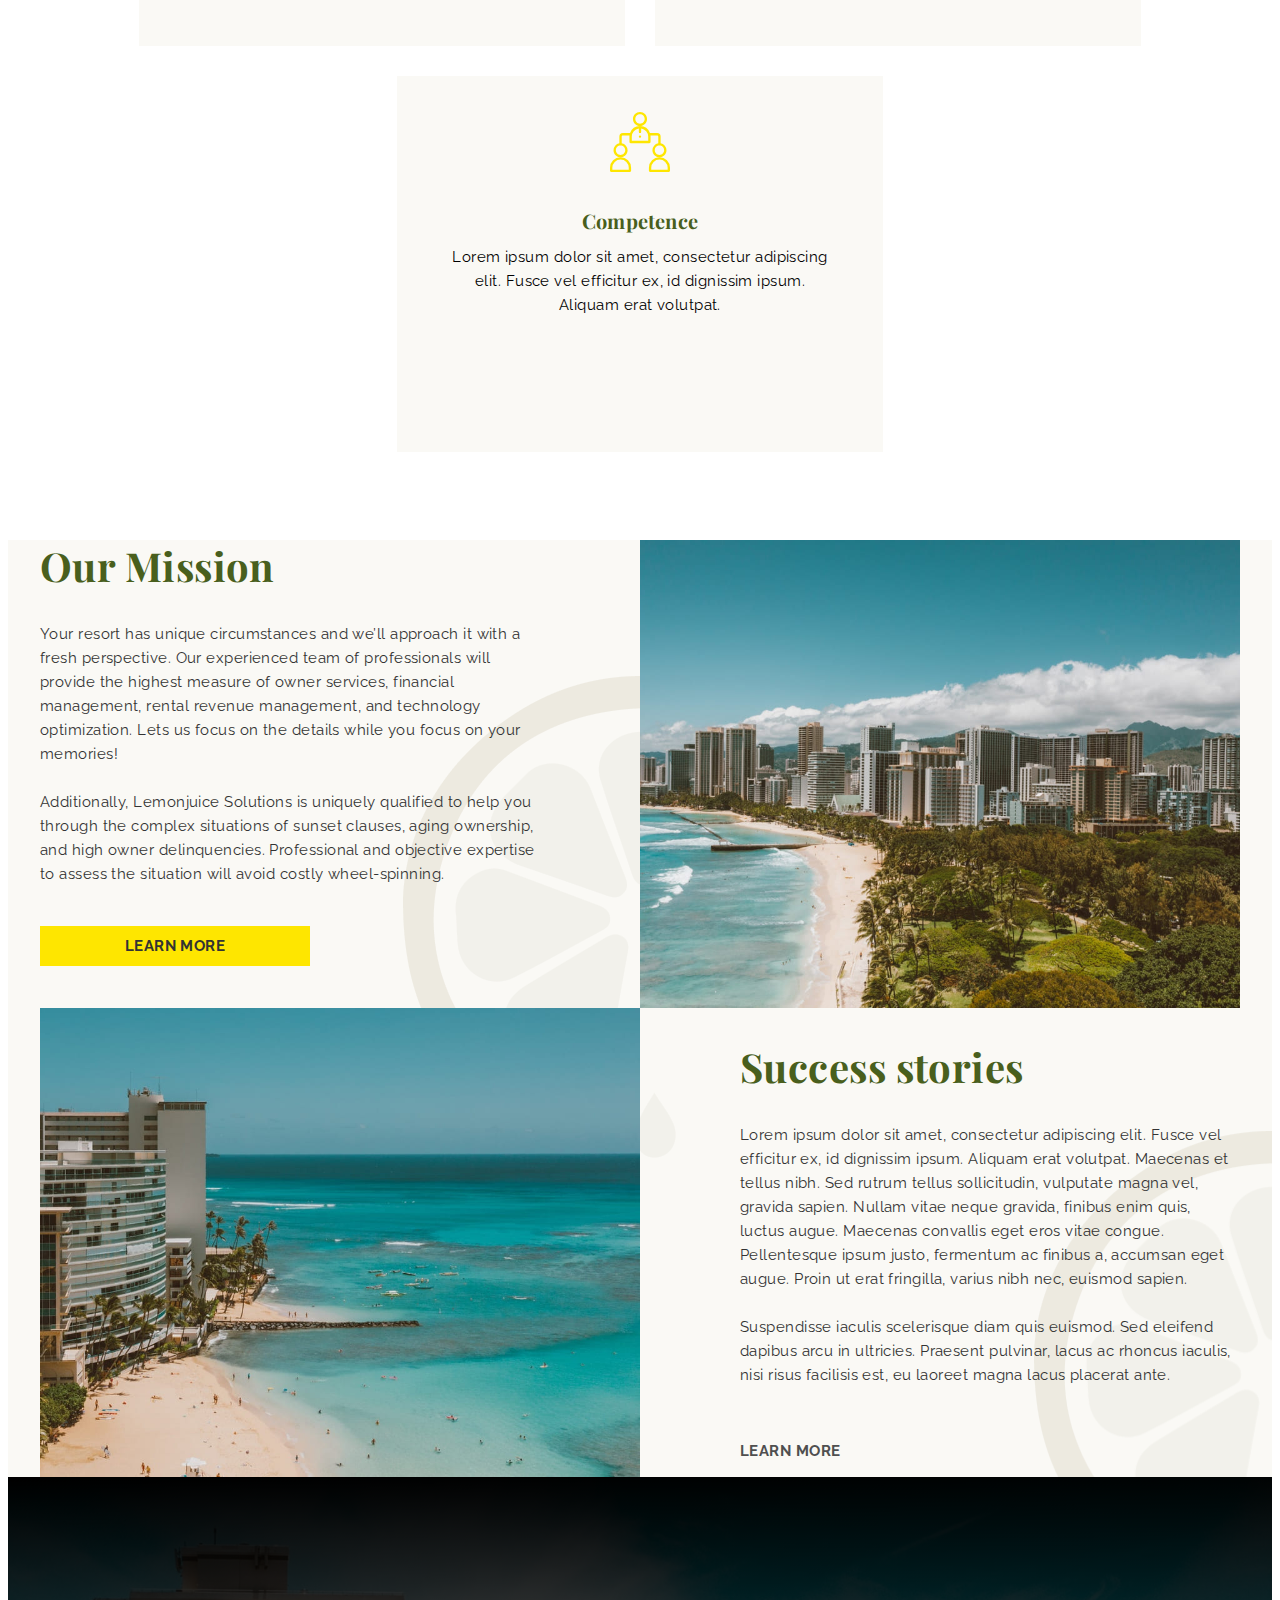
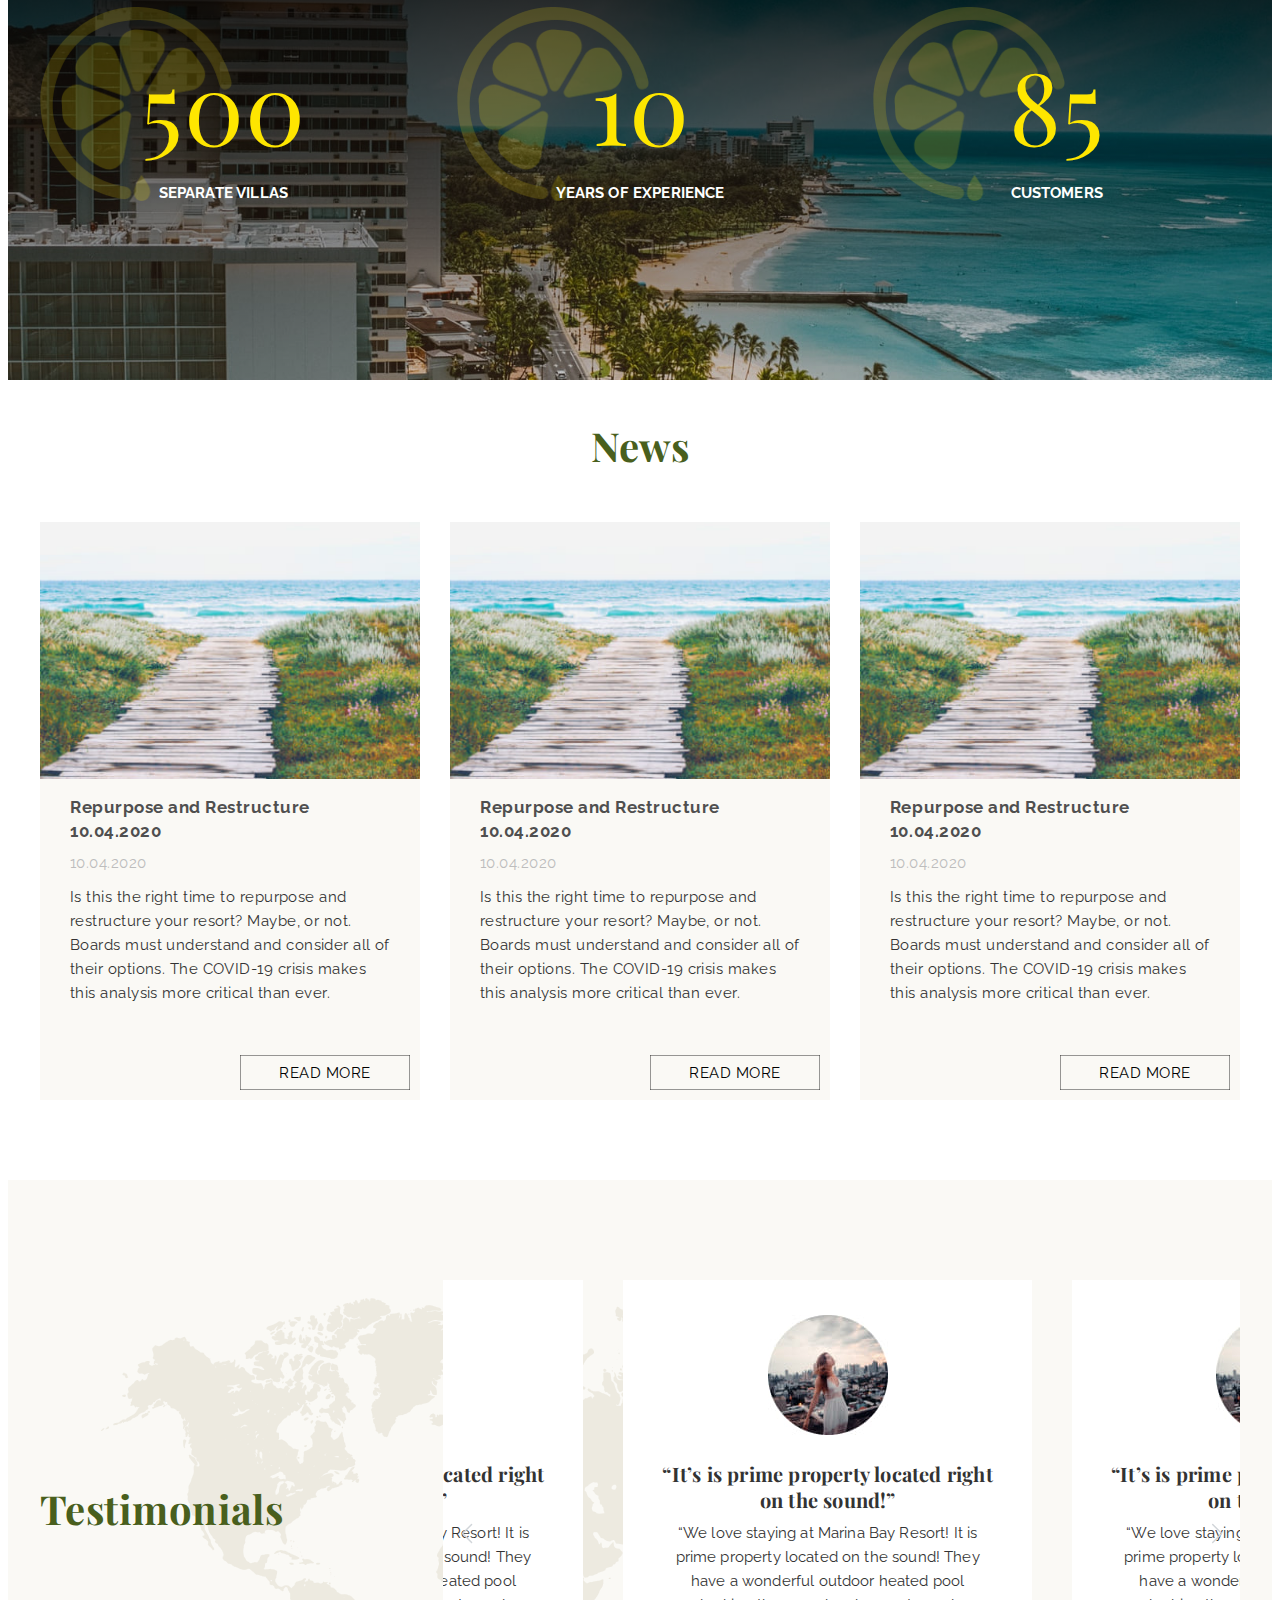
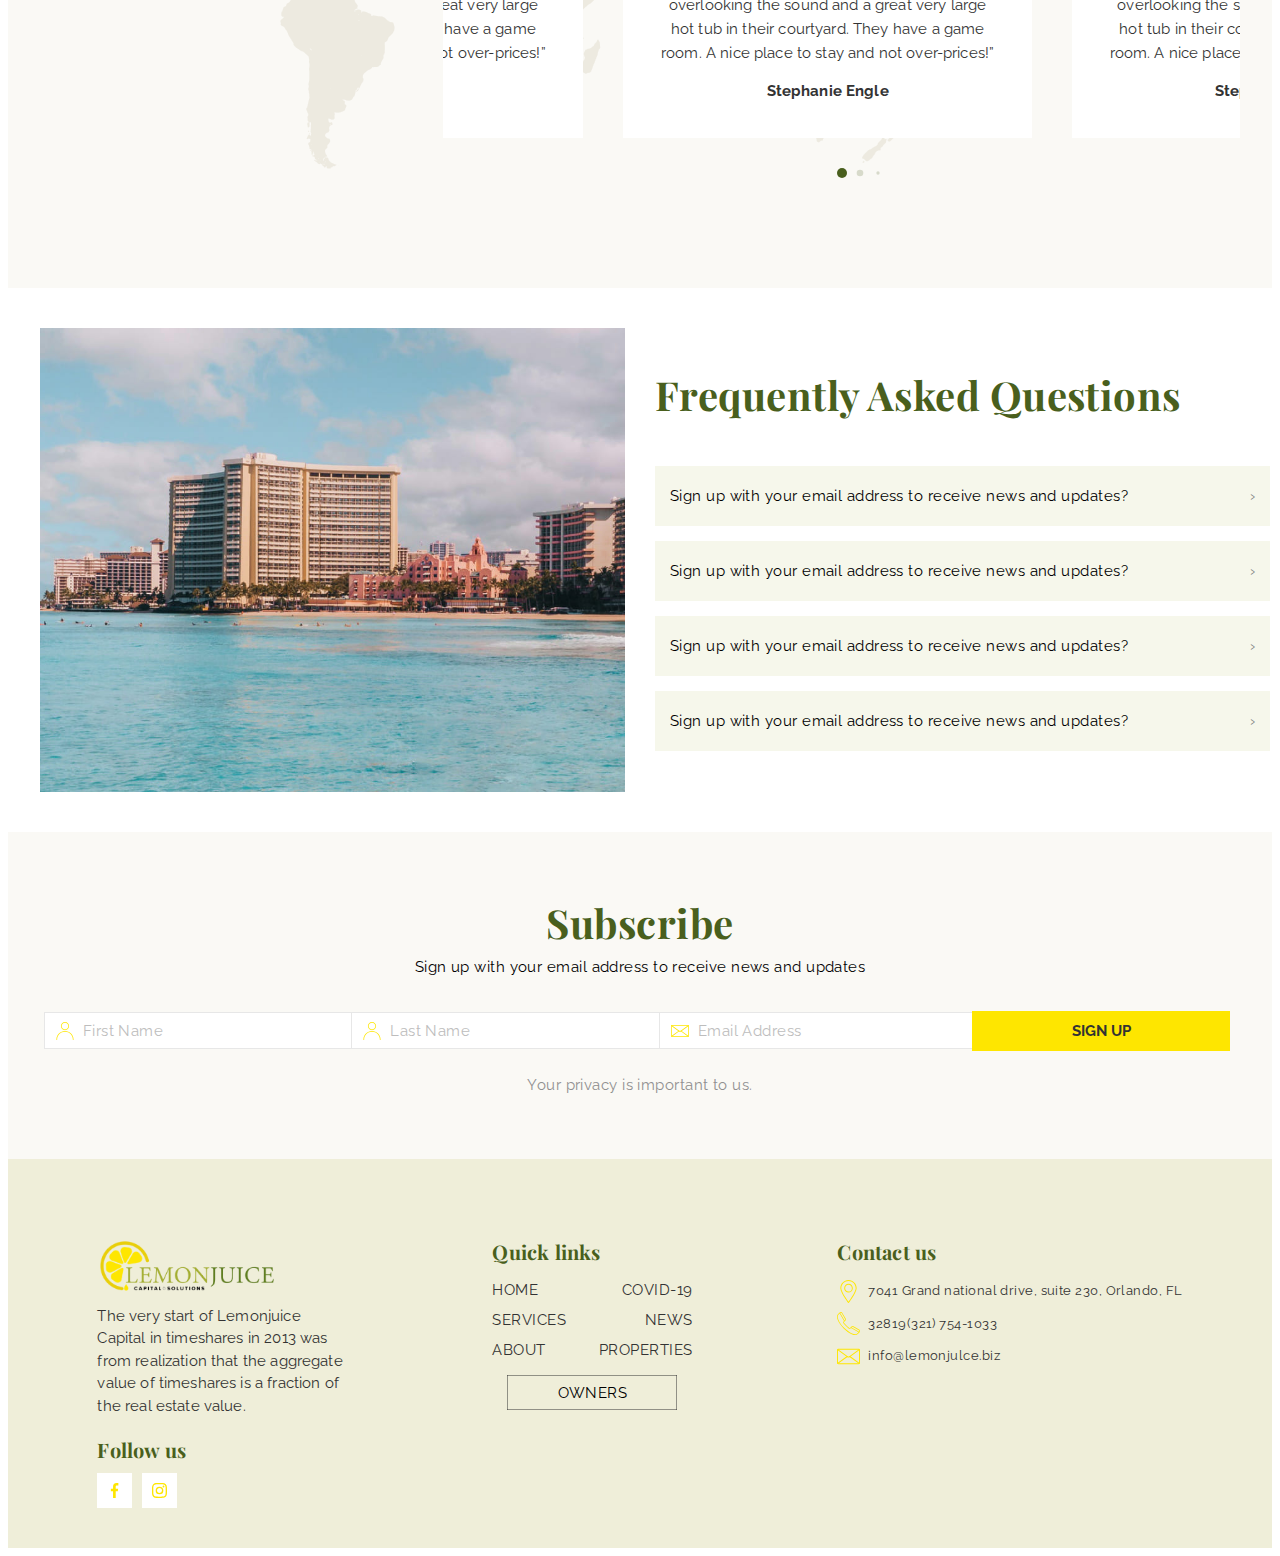
==== commit eb0e6a5d: "закінчила головну" ====
--- a/index.html
+++ b/index.html
@@ -354,71 +354,72 @@
           <h2 class="testimonials__title title">Testimonials</h2>
           <div class="swiper">
             <div class="swiper-wrapper">
-              <div class="swiper-slide testimonials__item">
-                <div class="testimonials__img">
+              <div class="swiper-slide swiper__item">
+                <div class="swiper__img">
                   <img src="./img/testimonials-1.jpg" alt="photo Stephanie Engle" width="120" height="120">
                 </div>
-                <h3 class="testimonials__subtitle">“It’s is prime property located right on the sound!”</h3>
-                <p class="testimonials__text">
+                <h3 class="swiper__subtitle">“It’s is prime property located right on the sound!”</h3>
+                <p class="swiper__text">
                   “We love staying at Marina Bay Resort! It is prime property located on the sound! They
                   have a wonderful outdoor heated pool overlooking the sound and a great very large hot
                   tub in their courtyard. They have a game room. A nice place to stay and not
                   over-prices!”
                 </p>
-                <p class="testimonials__name">Stephanie Engle</p>
-              </div>
-              <div class="swiper-slide testimonials__item">
-                <div class="testimonials__img">
+                <p class="swiper__name">Stephanie Engle</p>
+              </div>
+              <div class="swiper-slide swiper__item">
+                <div class="swiper__img">
                   <img src="./img/testimonials-1.jpg" alt="photo Stephanie Engle" width="120" height="120">
                 </div>
-                <h3 class="testimonials__subtitle">“It’s is prime property located right on the sound!”</h3>
-                <p class="testimonials__text">
+                <h3 class="swiper__subtitle">“It’s is prime property located right on the sound!”</h3>
+                <p class="swiper__text">
                   “We love staying at Marina Bay Resort! It is prime property located on the sound! They
                   have a wonderful outdoor heated pool overlooking the sound and a great very large hot
                   tub in their courtyard. They have a game room. A nice place to stay and not
                   over-prices!”
                 </p>
-                <p class="testimonials__name">Stephanie Engle</p>
-              </div>
-              <div class="swiper-slide testimonials__item">
-                <div class="testimonials__img">
+                <p class="swiper__name">Stephanie Engle</p>
+              </div>
+              <div class="swiper-slide swiper__item">
+                <div class="swiper__img">
                   <img src="./img/testimonials-1.jpg" alt="photo Stephanie Engle" width="120" height="120">
                 </div>
-                <h3 class="testimonials__subtitle">“It’s is prime property located right on the sound!”</h3>
-                <p class="testimonials__text">
+                <h3 class="swiper__subtitle">“It’s is prime property located right on the sound!”</h3>
+                <p class="swiper__text">
                   “We love staying at Marina Bay Resort! It is prime property located on the sound! They
                   have a wonderful outdoor heated pool overlooking the sound and a great very large hot
                   tub in their courtyard. They have a game room. A nice place to stay and not
                   over-prices!”
                 </p>
-                <p class="testimonials__name">Stephanie Engle</p>
-              </div>
-              <div class="swiper-slide testimonials__item">
-                <div class="testimonials__img">
+                <p class="swiper__name">Stephanie Engle</p>
+              </div>
+              <div class="swiper-slide swiper__item">
+                <div class="swiper__img">
                   <img src="./img/testimonials-1.jpg" alt="photo Stephanie Engle" width="120" height="120">
                 </div>
-                <h3 class="testimonials__subtitle">“It’s is prime property located right on the sound!”</h3>
-                <p class="testimonials__text">
+                <h3 class="swiper__subtitle">“It’s is prime property located right on the sound!”</h3>
+                <p class="swiper__text">
                   “We love staying at Marina Bay Resort! It is prime property located on the sound! They
                   have a wonderful outdoor heated pool overlooking the sound and a great very large hot
                   tub in their courtyard. They have a game room. A nice place to stay and not
                   over-prices!”
                 </p>
-                <p class="testimonials__name">Stephanie Engle</p>
-              </div>
-              <div class="swiper-slide testimonials__item">
-                <div class="testimonials__img">
+                <p class="swiper__name">Stephanie Engle</p>
+              </div>
+              <div class="swiper-slide swiper__item">
+                <div class="swiper__img">
                   <img src="./img/testimonials-1.jpg" alt="photo Stephanie Engle" width="120" height="120">
                 </div>
-                <h3 class="testimonials__subtitle">“It’s is prime property located right on the sound!”</h3>
-                <p class="testimonials__text">
+                <h3 class="swiper__subtitle">“It’s is prime property located right on the sound!”</h3>
+                <p class="swiper__text">
                   “We love staying at Marina Bay Resort! It is prime property located on the sound! They
                   have a wonderful outdoor heated pool overlooking the sound and a great very large hot
                   tub in their courtyard. They have a game room. A nice place to stay and not
                   over-prices!”
                 </p>
-                <p class="testimonials__name">Stephanie Engle</p>
-              </div>
+                <p class="swiper__name">Stephanie Engle</p>
+              </div>
+          
             </div>
 
             <div class="swiper-pagination"></div>
@@ -426,6 +427,42 @@
             <div class="swiper-button-prev"></div>
             <div class="swiper-button-next"></div>
         </div>
+      </section>
+
+      <section class="faq-section">
+        <div class="container faq-section__container">
+          <div class="faq-section__wrapper">
+            <img src="./img/faq-bg.jpg" alt="sea" class="faq-section__img" width="750" height="950">
+          </div>
+          
+
+          <div class="faq">
+            <h1 class="faq__title title">Frequently Asked Questions</h1>
+            <div class="faq__one">
+              <h2 class="faq__question">Sign up with your email address to receive news and updates?</h1>
+              <div class="faq__answer">
+                  <p>Aliquam vel sem lacinia, pretium velit sed, efficitur risus. Morbi vehicula gravida enim, vel consequat nulla mollis et. Phasellus porta ullamcorper tincidunt. In laoreet condimentum ex, non imperdiet nulla lacinia a. Cras volutpat, erat eu pretium porta, lectus tortor vulputate ipsum, vehicula lacinia eros sem nec ipsum. Suspendisse efficitur nibh ut placerat placerat. Morbi dapibus ornare turpis vitae tempus cras metus quis a lacus.</p>
+              </div>
+            </div>
+            <div class="faq__two">
+              <h2 class="faq__question">Sign up with your email address to receive news and updates?</h1>
+              <div class="faq__answer">
+                  <p>Aliquam vel sem lacinia, pretium velit sed, efficitur risus. Morbi vehicula gravida enim, vel consequat nulla mollis et. Phasellus porta ullamcorper tincidunt. In laoreet condimentum ex, non imperdiet nulla lacinia a. Cras volutpat, erat eu pretium porta, lectus tortor vulputate ipsum, vehicula lacinia eros sem nec ipsum. Suspendisse efficitur nibh ut placerat placerat. Morbi dapibus ornare turpis vitae tempus cras metus quis a lacus.</p>
+              </div>
+            </div>
+            <div class="faq__three">
+              <h2 class="faq__question">Sign up with your email address to receive news and updates?</h1>
+              <div class="faq__answer">
+                  <p>Aliquam vel sem lacinia, pretium velit sed, efficitur risus. Morbi vehicula gravida enim, vel consequat nulla mollis et. Phasellus porta ullamcorper tincidunt. In laoreet condimentum ex, non imperdiet nulla lacinia a. Cras volutpat, erat eu pretium porta, lectus tortor vulputate ipsum, vehicula lacinia eros sem nec ipsum. Suspendisse efficitur nibh ut placerat placerat. Morbi dapibus ornare turpis vitae tempus cras metus quis a lacus.</p>
+              </div>
+            </div>
+            <div class="faq__four">
+              <h2 class="faq__question">Sign up with your email address to receive news and updates?</h1>
+              <div class="faq__answer">
+                  <p>Aliquam vel sem lacinia, pretium velit sed, efficitur risus. Morbi vehicula gravida enim, vel consequat nulla mollis et. Phasellus porta ullamcorper tincidunt. In laoreet condimentum ex, non imperdiet nulla lacinia a. Cras volutpat, erat eu pretium porta, lectus tortor vulputate ipsum, vehicula lacinia eros sem nec ipsum. Suspendisse efficitur nibh ut placerat placerat. Morbi dapibus ornare turpis vitae tempus cras metus quis a lacus.</p>
+              </div>
+            </div>
+          </div>
       </section>
 
       <section class="form">
@@ -569,5 +606,6 @@
     <script src="https://cdn.jsdelivr.net/npm/swiper@8/swiper-bundle.min.js"></script>
     <script src="./js/menu.js"></script>
     <script src="./js/slider.js"></script>
+    <script src="./js/faq.js"></script>
   </body>
 </html>
--- a/css/main.min.css
+++ b/css/main.min.css
@@ -1 +1 @@
-p,h1,h2,h3,h4,h5,h6{margin:0}ul{margin:0;padding-left:0}body{font-family:"Raleway",sans-serif;font-size:15px;letter-spacing:.03em;color:var(--text-colour);background-color:var(--backround-colour)}img{display:block;width:100%;max-width:100%;height:auto}address{font-style:normal}.list{list-style:none}.link{text-decoration:none}.is-hidden{opacity:0;visibility:hidden;pointer-events:none}.container{width:100%;margin-left:auto;margin-right:auto;padding-left:15px;padding-right:15px}@media screen and (min-width: 480px){.container{width:480px}}@media screen and (min-width: 768px){.container{width:768px}}@media screen and (min-width: 1200px){.container{width:1200px}}.btn{display:flex;align-items:center;justify-content:center;min-width:270px;height:50px;border:none;font-family:inherit;font-weight:700;font-size:15px;line-height:2.5;text-align:center;text-transform:uppercase;text-decoration:none;color:#4f4f4f;cursor:pointer}.btn--animation{opacity:1;outline:0;color:#fff;position:relative;display:inline-block}.btn--animation:hover:after{opacity:1;transform:translateY(0) rotateX(0)}.btn--animation:hover:before{opacity:0;transform:translateY(50%) rotateX(90deg)}.btn--animation:after{top:0;left:0;opacity:0;width:100%;color:#323237;display:block;transition:.5s;position:absolute;background-color:#323237;color:var(--primary-accent-color);content:attr(data-back);transform:translateY(-50%) rotateX(90deg)}.btn--animation:before{top:0;left:0;opacity:1;color:#adadaf;display:block;padding:0 30px;line-height:40px;transition:.5s;position:relative;background-color:var(--primary-accent-color);color:var(--text-color);content:attr(data-front);transform:translateY(0) rotateX(0)}.button-border{display:block;width:170px;height:35px;line-height:2.5;text-align:center;text-transform:uppercase;cursor:pointer;position:relative}.button-border__icon{position:absolute;top:0;left:0;width:100%;height:100%}.button-border__border{width:100%;height:100%;fill:rgba(0,0,0,0);stroke:var(--text-color);stroke-width:1px;stroke-dasharray:170px 0 35px 0 170px 0 35px 0;transition:stroke-dasharray 250ms cubic-bezier(0.4, 0, 0.2, 1)}.button-border:hover .button-border__border,.button-border:focus .button-border__border{stroke-dasharray:10px 150px 20px 15px 20px 150px 20px 15px;stroke-width:3px;stroke:var(--primary-accent-color)}.button-border:hover,.button-border:focus{color:var(--primary-accent-color)}.title{font-family:"Playfair Display";font-size:40px;line-height:1.3;color:var(--secondary-accent-color)}:root{--text-color: #333333;--header-color: #ffffff;--primary-accent-color: #FEE600;--secondary-accent-color: #495F1D;--primary-background-color: #ffffff;--secondary-background-color: #FAF9F5}.visually-hidden{position:absolute;white-space:nowrap;width:1px;height:1px;overflow:hidden;border:0;padding:0;clip:rect(0 0 0 0);-webkit-clip-path:inset(50%);clip-path:inset(50%);margin:-1px}.backdrop{position:fixed;top:0;background-color:rgba(0,0,0,.2);width:100%;height:100%;transition:opacity 250ms cubic-bezier(0.4, 0, 0.2, 1),visibility 250ms cubic-bezier(0.4, 0, 0.2, 1)}.mob-logo{padding-left:20px}@media screen and (min-width: 768px){.mob-logo{display:none}}.header-mob{display:flex;align-items:flex-end;justify-content:space-between}@media screen and (min-width: 768px){.header-mob{display:none}}@media screen and (min-width: 768px){.header-top-mob{display:none}}.mob-menu{position:fixed;background-color:var(--secondary-background-color);z-index:1;top:0;right:0;width:80vw;height:100vh}.mob-menu>.container{height:100%;display:flex;flex-direction:column;justify-content:space-between}.mob-menu__nav{padding-left:30px}.mob-menu__icon{background-color:var(--secondary-background-color)}.mob-menu__close-btn,.mob-menu__open-btn{display:block;margin-left:auto;background-color:var(--secondary-background-color);border:none;transition:fill 250ms cubic-bezier(0.4, 0, 0.2, 1)}.mob-menu__close-btn:hover,.mob-menu__close-btn:focus,.mob-menu__open-btn:hover,.mob-menu__open-btn:focus{fill:var(--primary-accent-color)}.mob-menu__open-btn>.mob-menu__icon{background-color:var(--primary-background-color)}.mob-menu__open-btn{background-color:var(--primary-background-color)}.mob-menu__item:not(:last-child){margin-bottom:22px}.mob-menu__link{font-weight:500;font-size:24px;line-height:35px;letter-spacing:.02em;color:#212121;transition:color 250ms cubic-bezier(0.4, 0, 0.2, 1)}.mob-menu__link:hover,.mob-menu__link:focus{color:var(--primary-accent-color)}@media screen and (min-width: 768px){.mob-menu__open-btn{display:none}}.mob-menu__address{padding-left:30px;margin-bottom:100px}.mob-menu__address-list{display:flex;flex-direction:column;justify-content:center;gap:20px}.mob-menu__address-item{display:flex;align-items:center;gap:8px}.mob-menu__address-icon{fill:var(--primary-accent-color)}.mob-menu__address-link{font-size:15px;line-height:24px;color:#333}.header-top{display:none;border-bottom-width:1px;border-bottom-style:solid;border-bottom-color:#ececec}@media screen and (min-width: 768px){.header-top{display:flex;align-items:center;justify-content:space-between}}.header-bottom{display:none}@media screen and (min-width: 768px){.header-bottom{display:flex;align-items:center;gap:48px}}@media screen and (min-width: 1200px){.header-bottom{-moz-column-gap:78px;column-gap:78px}}.logo{width:180px;height:56px}@media screen and (min-width: 768px)and (max-width: 1200px){.address__item:first-child{display:none}}.address__list{display:flex;justify-content:space-around;background-color:var(--secondary-background-color);padding:10px 0}@media screen and (min-width: 768px){.address__list{background-color:#fff;-moz-column-gap:70px;column-gap:70px}}.address__item{display:flex;align-items:center;gap:8px}.address__icon{fill:var(--primary-accent-color)}.address__link{display:block;position:relative;padding:22px 2px;font-size:13px;line-height:1.6;color:var(--text-color)}.nav__list{display:flex;-moz-column-gap:60px;column-gap:60px}@media screen and (min-width: 1200px){.nav__list{-moz-column-gap:90px;column-gap:90px}}.nav__link{display:block;line-height:1.2;color:var(--text-color);text-transform:uppercase;padding:26px 0}.nav__item:nth-child(3){position:relative}.nav__item:nth-child(3):hover .nav__submenu{opacity:1}.nav__item:nth-child(3):hover .nav__icon{transform:rotate(90deg);fill:var(--primary-accent-color)}.nav__icon{fill:#d1d5d9;margin-left:7px;transition:transform 250ms cubic-bezier(0.4, 0, 0.2, 1)}.nav__submenu{position:absolute;top:80%;left:0;z-index:1;background-color:var(--secondary-background-color);min-width:100px;min-height:100px;font-size:15px;line-height:1.2;color:var(--text-color);opacity:0;transition:opacity 250ms cubic-bezier(0.4, 0, 0.2, 1)}.nav__submenu-item{padding:0 7px}.nav__submenu-link{font-size:15px;line-height:2;color:var(--text-color);text-transform:uppercase}.header-buttons{display:none}@media screen and (min-width: 1200px){.header-buttons{display:flex;align-items:center;gap:32px}}.visibility-button{cursor:pointer}.visibility-button__icon{fill:var(--text-color);transition:fill 250ms cubic-bezier(0.4, 0, 0.2, 1)}.visibility-button__icon:hover{fill:var(--primary-accent-color)}.hero{position:relative;display:flex;align-items:center;justify-content:center;flex-direction:column;gap:30px;padding-top:160px;padding-bottom:200px;max-width:1600px;margin:0 auto;background-image:linear-gradient(179.23deg, #000000 0.65%, rgba(0, 0, 0, 0) 99.34%),url(../img/hero-bg.jpg);background-repeat:no-repeat;background-position:center;background-size:cover}@media screen and (min-width: 768px){.hero{gap:60px}}.hero__title{max-width:400px;text-align:center;font-family:"Playfair Display";font-size:35px;line-height:1.3;letter-spacing:.01em;color:#fff}@media screen and (min-width: 768px){.hero__title{font-size:45px;max-width:600px}}@media screen and (min-width: 1200px){.hero__title{font-size:60px}}.hero__btn{margin:0 auto;min-width:270px;height:50px}.quote{background-color:var(--secondary-background-color);padding:42px 0}.quote__text{font-family:"Playfair Display";font-size:30px;line-height:1.3;color:var(--secondary-accent-color)}.quote__wrapper{max-width:800px;margin-left:auto;margin-right:auto;margin-bottom:30px;text-align:center}.quote__author{font-size:15px;line-height:1.2px;text-align:center}.about{padding-top:50px;padding-bottom:88px}.about__title{margin-bottom:36px;text-align:center}.about__after-title{max-width:800px;margin-left:auto;margin-right:auto;margin-bottom:53px;font-size:15px;line-height:1.6;text-align:center}.cards{display:flex;flex-wrap:wrap;flex-direction:column;gap:30px;justify-content:center}@media screen and (min-width: 768px){.cards{flex-direction:row}}.cards__item{padding:25px 20px;width:100%;min-height:300px;background-color:var(--secondary-background-color);transition:all 250ms cubic-bezier(0.4, 0, 0.2, 1)}@media screen and (min-width: 768px){.cards__item{width:calc((100% - 60px)/3)}}@media screen and (min-width: 1200px){.cards__item{padding:31px 53px 45px}}.cards__item:hover .cards__subtitle,.cards__item:focus .cards__subtitle{text-transform:uppercase}.cards__item:hover,.cards__item:focus{background-color:var(--primary-accent-color)}.cards__item:hover .cards__icon,.cards__item:focus .cards__icon{fill:var(--header-color)}.cards__icon{fill:var(--primary-accent-color);display:block;margin-left:auto;margin-right:auto;margin-bottom:32px}.cards__subtitle{margin-bottom:12px;font-family:"Playfair Display";font-weight:700;font-size:20px;line-height:1.2;letter-spacing:.01em;text-align:center;text-transform:none;color:var(--secondary-accent-color);transition:all 250ms cubic-bezier(0.4, 0, 0.2, 1)}.cards__text{font-size:15px;line-height:1.6;text-align:center}.benefits{display:none;background-color:var(--secondary-background-color);background-image:url("../img/logo-bg.png"),url("../img/logo-bg.png");background-repeat:no-repeat;background-position:50% 30%,130% 130%;padding:100px 0px}@media screen and (min-width: 1200px){.benefits{display:block}}.benefits__text{margin-bottom:40px;max-width:500px;font-size:15px;line-height:1.6;color:var(--text-color)}.benefits__item{display:flex;justify-content:space-between}.benefits__item:nth-child(even){flex-direction:row-reverse;align-items:flex-end}.benefits__title{margin-bottom:30px}.benefits__wrapper{width:50%}.benefits__btn{justify-content:left}.promotion{background-image:linear-gradient(179.23deg, #000000 0.65%, rgba(0, 0, 0, 0) 120%),url(../img/hero-bg.jpg);background-repeat:no-repeat;background-position:center;background-size:cover;padding:130px 0}.promotion__list{display:flex;flex-direction:column;gap:50px;align-items:center}@media screen and (min-width: 768px){.promotion__list{flex-direction:row;justify-content:space-around}}.promotion__item{display:flex;flex-direction:column;gap:10px;width:100%;background-image:url(../img/promo-bg.png);background-repeat:no-repeat;background-size:192px}@media screen and (min-width: 768px){.promotion__item{width:calc((100% - 60px)/3)}}@media screen and (min-width: 1200px){.promotion__item{padding:31px 53px 45px}}.promotion__numbers{font-family:"Playfair Display";font-size:100px;line-height:1.33;letter-spacing:.01em;color:#fee600;text-align:center}.promotion__text{font-weight:700;font-size:15px;line-height:1.6;letter-spacing:.01em;color:#fff;text-align:center;text-transform:uppercase}.news{padding-top:40px;padding-bottom:80px}.news__title{text-align:center;margin-bottom:30px}@media screen and (min-width: 768px){.news__title{margin-bottom:50px}}.news__list{display:flex;flex-wrap:wrap;flex-direction:column;gap:30px}@media screen and (min-width: 768px){.news__list{flex-direction:row;justify-content:center}}.news__items{width:100%;background-color:var(--secondary-background-color)}@media screen and (min-width: 768px){.news__items{width:calc((100% - 30px)/2)}}@media screen and (min-width: 1200px){.news__items{width:calc((100% - 60px)/3)}}.news__content{padding:17px 30px 50px}.news__subtitle{font-weight:700;font-size:17px;line-height:1.41;letter-spacing:.03em;color:#4f4f4f;margin-bottom:7px}.news__date,.news__text{font-size:15px;line-height:1.6;letter-spacing:.03em;color:#bdbdbd}.news__text{color:#333;margin-top:10px}.news__btn{margin-left:auto;margin-bottom:10px;margin-right:10px}.testimonials{padding:100px 0;background-color:var(--secondary-background-color);background-image:url("../img/map-bg.png");background-repeat:no-repeat;background-position:20% 50%}@media screen and (min-width: 1200px){.testimonials__container{display:flex;align-items:center;justify-content:space-between}}.testimonials__title{margin-bottom:50px;text-align:center}.testimonials__list{display:flex;flex-wrap:wrap;flex-direction:column;gap:30px}@media screen and (min-width: 768px){.testimonials__list{flex-direction:row;justify-content:center}}.testimonials__item{width:100%;padding:35px;background-color:var(--primary-background-color)}@media screen and (min-width: 768px){.testimonials__item{width:calc((100% - 30px)/2)}}@media screen and (min-width: 1200px){.testimonials__item{width:374px}}.testimonials__img{width:120px;height:120px;margin-bottom:26px;margin-left:auto;margin-right:auto}.testimonials__subtitle,.testimonials__text,.testimonials__name{text-align:center;color:var(--text-color)}.testimonials__subtitle{margin-bottom:8px;font-family:"Playfair Display";font-weight:700;font-size:20px;line-height:1.3;letter-spacing:.01em}.testimonials__text{margin-bottom:14px;font-size:15px;line-height:1.6;letter-spacing:.01em}.testimonials__name{font-weight:700;font-size:15px;line-height:1.6;letter-spacing:.01em}.form{padding:65px 0}.form__title{text-align:center;margin-bottom:9px}.form__subtitle{margin-bottom:30px;text-align:center;color:var(--text-color)}.form__text-privacy{display:block;text-align:center;color:#909090;margin-top:20px}.forms{display:flex;align-items:center;justify-content:center;gap:30px;flex-direction:column}@media screen and (min-width: 768px){.forms{flex-direction:row;flex-wrap:wrap}}.forms__field{position:relative;width:100%}@media screen and (min-width: 768px){.forms__field{width:calc(100% - 50px)}}@media screen and (min-width: 1200px){.forms__field{width:calc((100% - 90px)/4)}}.forms__label{position:absolute;left:39px;top:50%;transform:translateY(-50%);font-size:15px;line-height:1.6;letter-spacing:.03em;color:#bdbdbd;transition:transform 350ms cubic-bezier(0.4, 0, 0.2, 1)}.forms__input{padding:10px 35px;color:var(--text-color);width:100%;border:1px solid #e7e7e7;transition:outline 250ms cubic-bezier(0.4, 0, 0.2, 1)}.forms__input:not(:-moz-placeholder-shown)+.forms__label{transform:translateY(-45px)}.forms__input:not(:-ms-input-placeholder)+.forms__label{transform:translateY(-45px)}.forms__input:not(:placeholder-shown)+.forms__label{transform:translateY(-45px)}.forms__input:focus{outline:1px solid var(--primary-accent-color)}.forms__icon{position:absolute;left:12px;top:50%;transform:translateY(-50%);fill:var(--primary-accent-color);transition:fill 250ms cubic-bezier(0.4, 0, 0.2, 1)}.forms__btn{background-color:rgba(0,0,0,0)}.footer{background-color:#efeed9;padding-top:80px;padding-bottom:40px;border-top:1px solid C4C4C4}.footer__container{display:flex;flex-wrap:wrap;flex-direction:column;gap:30px}@media screen and (min-width: 768px){.footer__container{flex-direction:row;justify-content:space-around}}.footer__logo{margin-bottom:10px}.footer__text{margin-bottom:10px;font-size:15px;line-height:1.5;letter-spacing:.01em;color:#333}@media screen and (min-width: 768px){.footer__wrapper-social{display:flex;gap:70px}}@media screen and (min-width: 1200px){.footer__wrapper-social{flex-direction:column;gap:10px}}.footer__wrapper-logo-txt{max-width:250px}.footer__header{margin-bottom:10px;font-family:"Playfair Display";font-weight:700;font-size:20px;line-height:1.3;letter-spacing:.01em;color:var(--secondary-accent-color)}.footer__wrapper-nav{display:none}@media screen and (min-width: 768px){.footer__wrapper-nav{display:block;max-width:200px}}.footer__nav-list{margin-bottom:10px;flex-wrap:wrap;justify-content:space-between;-moz-column-gap:20px;column-gap:20px}.footer__btn{margin-left:auto;margin-right:auto}.footer__address-list{flex-wrap:wrap;justify-content:flex-start;flex-direction:column;background-color:#efeed9;padding:0}@media screen and (min-width: 768px)and (max-width: 1200px){.footer__address-item:first-child{display:flex}}.footer__nav-link,.footer__address-link{padding:6px 0}.social-list{display:flex;align-items:center;justify-content:flex-start;gap:10px}.social-list__item{display:flex;align-items:center;justify-content:center;gap:10px;width:35px;height:35px;background-color:var(--primary-background-color)}.social-list__item:hover .footer__icon,.social-list__item:focus .footer__icon{fill:var(--secondary-accent-color)}.social-list__link{width:15px;height:15px}.social-list__icon{fill:var(--primary-accent-color);transition:fill 250ms cubic-bezier(0.4, 0, 0.2, 1)}.page-header{padding-top:90px;padding-bottom:60px;background-image:linear-gradient(180deg, #000000 0%, rgba(0, 0, 0, 0.4) 100%),url(../img/hero-bg.jpg);background-repeat:no-repeat;background-position:top;background-size:cover}/*# sourceMappingURL=main.min.css.map */+p,h1,h2,h3,h4,h5,h6{margin:0}ul{margin:0;padding-left:0}body{font-family:"Raleway",sans-serif;font-size:15px;letter-spacing:.03em;color:var(--text-colour);background-color:var(--backround-colour)}img{display:block;width:100%;max-width:100%;height:auto}address{font-style:normal}.list{list-style:none}.link{text-decoration:none}.is-hidden{opacity:0;visibility:hidden;pointer-events:none}.container{width:100%;margin-left:auto;margin-right:auto;padding-left:15px;padding-right:15px}@media screen and (min-width: 480px){.container{width:480px}}@media screen and (min-width: 768px){.container{width:768px}}@media screen and (min-width: 1200px){.container{width:1200px}}.btn{display:flex;align-items:center;justify-content:center;min-width:270px;height:50px;border:none;font-family:inherit;font-weight:700;font-size:15px;line-height:2.5;text-align:center;text-transform:uppercase;text-decoration:none;color:#4f4f4f;cursor:pointer}.btn--animation{opacity:1;outline:0;color:#fff;position:relative;display:inline-block}.btn--animation:hover:after{opacity:1;transform:translateY(0) rotateX(0)}.btn--animation:hover:before{opacity:0;transform:translateY(50%) rotateX(90deg)}.btn--animation:after{top:0;left:0;opacity:0;width:100%;color:#323237;display:block;transition:.5s;position:absolute;background-color:#323237;color:var(--primary-accent-color);content:attr(data-back);transform:translateY(-50%) rotateX(90deg)}.btn--animation:before{top:0;left:0;opacity:1;color:#adadaf;display:block;padding:0 30px;line-height:40px;transition:.5s;position:relative;background-color:var(--primary-accent-color);color:var(--text-color);content:attr(data-front);transform:translateY(0) rotateX(0)}.button-border{display:block;width:170px;height:35px;line-height:2.5;text-align:center;text-transform:uppercase;cursor:pointer;position:relative}.button-border__icon{position:absolute;top:0;left:0;width:100%;height:100%}.button-border__border{width:100%;height:100%;fill:rgba(0,0,0,0);stroke:var(--text-color);stroke-width:1px;stroke-dasharray:170px 0 35px 0 170px 0 35px 0;transition:stroke-dasharray 250ms cubic-bezier(0.4, 0, 0.2, 1)}.button-border:hover .button-border__border,.button-border:focus .button-border__border{stroke-dasharray:10px 150px 20px 15px 20px 150px 20px 15px;stroke-width:3px;stroke:var(--primary-accent-color)}.button-border:hover,.button-border:focus{color:var(--primary-accent-color)}.title{font-family:"Playfair Display";font-size:40px;line-height:1.3;color:var(--secondary-accent-color)}:root{--text-color: #333333;--header-color: #ffffff;--primary-accent-color: #FEE600;--secondary-accent-color: #495F1D;--primary-background-color: #ffffff;--secondary-background-color: #FAF9F5}.visually-hidden{position:absolute;white-space:nowrap;width:1px;height:1px;overflow:hidden;border:0;padding:0;clip:rect(0 0 0 0);-webkit-clip-path:inset(50%);clip-path:inset(50%);margin:-1px}.backdrop{position:fixed;top:0;background-color:rgba(0,0,0,.2);width:100%;height:100%;transition:opacity 250ms cubic-bezier(0.4, 0, 0.2, 1),visibility 250ms cubic-bezier(0.4, 0, 0.2, 1)}.mob-logo{padding-left:20px}@media screen and (min-width: 768px){.mob-logo{display:none}}.header-mob{display:flex;align-items:flex-end;justify-content:space-between}@media screen and (min-width: 768px){.header-mob{display:none}}@media screen and (min-width: 768px){.header-top-mob{display:none}}.mob-menu{position:fixed;background-color:var(--secondary-background-color);z-index:1;top:0;right:0;width:80vw;height:100vh}.mob-menu>.container{height:100%;display:flex;flex-direction:column;justify-content:space-between}.mob-menu__nav{padding-left:30px}.mob-menu__icon{background-color:var(--secondary-background-color)}.mob-menu__close-btn,.mob-menu__open-btn{display:block;margin-left:auto;background-color:var(--secondary-background-color);border:none;transition:fill 250ms cubic-bezier(0.4, 0, 0.2, 1)}.mob-menu__close-btn:hover,.mob-menu__close-btn:focus,.mob-menu__open-btn:hover,.mob-menu__open-btn:focus{fill:var(--primary-accent-color)}.mob-menu__open-btn>.mob-menu__icon{background-color:var(--primary-background-color)}.mob-menu__open-btn{background-color:var(--primary-background-color)}.mob-menu__item:not(:last-child){margin-bottom:22px}.mob-menu__link{font-weight:500;font-size:24px;line-height:35px;letter-spacing:.02em;color:#212121;transition:color 250ms cubic-bezier(0.4, 0, 0.2, 1)}.mob-menu__link:hover,.mob-menu__link:focus{color:var(--primary-accent-color)}@media screen and (min-width: 768px){.mob-menu__open-btn{display:none}}.mob-menu__address{padding-left:30px;margin-bottom:100px}.mob-menu__address-list{display:flex;flex-direction:column;justify-content:center;gap:20px}.mob-menu__address-item{display:flex;align-items:center;gap:8px}.mob-menu__address-icon{fill:var(--primary-accent-color)}.mob-menu__address-link{font-size:15px;line-height:24px;color:var(--text-color)}.header-top{display:none;border-bottom-width:1px;border-bottom-style:solid;border-bottom-color:#ececec}@media screen and (min-width: 768px){.header-top{display:flex;align-items:center;justify-content:space-between}}.header-bottom{display:none}@media screen and (min-width: 768px){.header-bottom{display:flex;align-items:center;gap:48px}}@media screen and (min-width: 1200px){.header-bottom{-moz-column-gap:78px;column-gap:78px}}.logo{width:180px;height:56px}@media screen and (min-width: 768px)and (max-width: 1200px){.address__item:first-child{display:none}}.address__list{display:flex;justify-content:space-around;background-color:var(--secondary-background-color);padding:10px 0}@media screen and (min-width: 768px){.address__list{background-color:#fff;-moz-column-gap:70px;column-gap:70px}}.address__item{display:flex;align-items:center;gap:8px}.address__icon{fill:var(--primary-accent-color)}.address__link{display:block;position:relative;padding:22px 2px;font-size:13px;line-height:1.6;color:var(--text-color)}.nav__list{display:flex;-moz-column-gap:60px;column-gap:60px}@media screen and (min-width: 1200px){.nav__list{-moz-column-gap:90px;column-gap:90px}}.nav__link{display:block;line-height:1.2;color:var(--text-color);text-transform:uppercase;padding:26px 0}.nav__item:nth-child(3){position:relative}.nav__item:nth-child(3):hover .nav__submenu{opacity:1}.nav__item:nth-child(3):hover .nav__icon{transform:rotate(90deg);fill:var(--primary-accent-color)}.nav__icon{fill:#d1d5d9;margin-left:7px;transition:transform 250ms cubic-bezier(0.4, 0, 0.2, 1)}.nav__submenu{position:absolute;top:80%;left:0;z-index:1;background-color:var(--secondary-background-color);min-width:100px;min-height:100px;font-size:15px;line-height:1.2;color:var(--text-color);opacity:0;transition:opacity 250ms cubic-bezier(0.4, 0, 0.2, 1)}.nav__submenu-item{padding:0 7px}.nav__submenu-link{font-size:15px;line-height:2;color:var(--text-color);text-transform:uppercase}.header-buttons{display:none}@media screen and (min-width: 1200px){.header-buttons{display:flex;align-items:center;gap:32px}}.visibility-button{cursor:pointer}.visibility-button__icon{fill:var(--text-color);transition:fill 250ms cubic-bezier(0.4, 0, 0.2, 1)}.visibility-button__icon:hover{fill:var(--primary-accent-color)}.hero{position:relative;display:flex;align-items:center;justify-content:center;flex-direction:column;gap:30px;padding-top:160px;padding-bottom:200px;max-width:1600px;margin:0 auto;background-image:linear-gradient(179.23deg, #000000 0.65%, rgba(0, 0, 0, 0) 99.34%),url(../img/hero-bg.jpg);background-repeat:no-repeat;background-position:center;background-size:cover}@media screen and (min-width: 768px){.hero{gap:60px}}.hero__title{max-width:400px;text-align:center;font-family:"Playfair Display";font-size:35px;line-height:1.3;letter-spacing:.01em;color:#fff}@media screen and (min-width: 768px){.hero__title{font-size:45px;max-width:600px}}@media screen and (min-width: 1200px){.hero__title{font-size:60px}}.hero__btn{margin:0 auto;min-width:270px;height:50px}.quote{background-color:var(--secondary-background-color);padding:42px 0}.quote__text{font-family:"Playfair Display";font-size:30px;line-height:1.3;color:var(--secondary-accent-color)}.quote__wrapper{max-width:800px;margin-left:auto;margin-right:auto;margin-bottom:30px;text-align:center}.quote__author{font-size:15px;line-height:1.2px;text-align:center}.about{padding-top:50px;padding-bottom:88px}.about__title{margin-bottom:36px;text-align:center}.about__after-title{max-width:800px;margin-left:auto;margin-right:auto;margin-bottom:53px;font-size:15px;line-height:1.6;text-align:center}.cards{display:flex;flex-wrap:wrap;flex-direction:column;gap:30px;justify-content:center}@media screen and (min-width: 768px){.cards{flex-direction:row}}.cards__item{padding:25px 20px;width:100%;min-height:300px;background-color:var(--secondary-background-color);transition:all 250ms cubic-bezier(0.4, 0, 0.2, 1)}@media screen and (min-width: 768px){.cards__item{width:calc((100% - 60px)/3)}}@media screen and (min-width: 1200px){.cards__item{padding:31px 53px 45px}}.cards__item:hover .cards__subtitle,.cards__item:focus .cards__subtitle{text-transform:uppercase}.cards__item:hover,.cards__item:focus{background-color:var(--primary-accent-color)}.cards__item:hover .cards__icon,.cards__item:focus .cards__icon{fill:var(--header-color)}.cards__icon{fill:var(--primary-accent-color);display:block;margin-left:auto;margin-right:auto;margin-bottom:32px}.cards__subtitle{margin-bottom:12px;font-family:"Playfair Display";font-weight:700;font-size:20px;line-height:1.2;letter-spacing:.01em;text-align:center;text-transform:none;color:var(--secondary-accent-color);transition:all 250ms cubic-bezier(0.4, 0, 0.2, 1)}.cards__text{font-size:15px;line-height:1.6;text-align:center}.benefits{display:none;background-color:var(--secondary-background-color);background-image:url("../img/logo-bg.png"),url("../img/logo-bg.png");background-repeat:no-repeat;background-position:50% 30%,130% 130%}@media screen and (min-width: 1200px){.benefits{display:block}}.benefits__text{margin-bottom:40px;max-width:500px;font-size:15px;line-height:1.6;color:var(--text-color)}.benefits__item{display:flex;justify-content:space-between}.benefits__item:nth-child(even){flex-direction:row-reverse;align-items:flex-end}.benefits__title{margin-bottom:30px}.benefits__wrapper{width:50%}.benefits__btn{justify-content:left}.promotion{background-image:linear-gradient(179.23deg, #000000 0.65%, rgba(0, 0, 0, 0) 120%),url(../img/hero-bg.jpg);background-repeat:no-repeat;background-position:center;background-size:cover;padding:130px 0}.promotion__list{display:flex;flex-direction:column;gap:50px;align-items:center}@media screen and (min-width: 768px){.promotion__list{flex-direction:row;justify-content:space-around}}.promotion__item{display:flex;flex-direction:column;gap:10px;width:100%;background-image:url(../img/promo-bg.png);background-repeat:no-repeat;background-size:192px}@media screen and (min-width: 768px){.promotion__item{width:calc((100% - 60px)/3)}}@media screen and (min-width: 1200px){.promotion__item{padding:31px 53px 45px}}.promotion__numbers{font-family:"Playfair Display";font-size:100px;line-height:1.33;letter-spacing:.01em;color:#fee600;text-align:center}.promotion__text{font-weight:700;font-size:15px;line-height:1.6;letter-spacing:.01em;color:#fff;text-align:center;text-transform:uppercase}.news{padding-top:40px;padding-bottom:80px}.news__title{text-align:center;margin-bottom:30px}@media screen and (min-width: 768px){.news__title{margin-bottom:50px}}.news__list{display:flex;flex-wrap:wrap;flex-direction:column;gap:30px}@media screen and (min-width: 768px){.news__list{flex-direction:row;justify-content:center}}.news__items{width:100%;background-color:var(--secondary-background-color)}@media screen and (min-width: 768px){.news__items{width:calc((100% - 30px)/2)}}@media screen and (min-width: 1200px){.news__items{width:calc((100% - 60px)/3)}}.news__content{padding:17px 30px 50px}.news__subtitle{font-weight:700;font-size:17px;line-height:1.41;letter-spacing:.03em;color:#4f4f4f;margin-bottom:7px}.news__date,.news__text{font-size:15px;line-height:1.6;letter-spacing:.03em;color:#bdbdbd}.news__text{color:#333;margin-top:10px}.news__btn{margin-left:auto;margin-bottom:10px;margin-right:10px}.testimonials{padding:100px 0;background-color:var(--secondary-background-color);background-image:url("../img/map-bg.png");background-repeat:no-repeat;background-position:20% 50%}@media screen and (min-width: 1200px){.testimonials__container{display:flex;align-items:center;justify-content:center;gap:160px}}.testimonials__title{margin-bottom:50px;text-align:center}.swiper{padding:0 40px 50px}.swiper__item{padding:35px;background-color:var(--primary-background-color)}.swiper__img{width:120px;height:120px;margin-bottom:26px;margin-left:auto;margin-right:auto}.swiper__subtitle,.swiper__text,.swiper__name{text-align:center;color:var(--text-color)}.swiper__subtitle{margin-bottom:8px;font-family:"Playfair Display";font-weight:700;font-size:20px;line-height:1.3;letter-spacing:.01em}.swiper__text{margin-bottom:14px;font-size:15px;line-height:1.6;letter-spacing:.01em}.swiper__name{font-weight:700;font-size:15px;line-height:1.6;letter-spacing:.01em}.swiper-button-prev::after,.swiper-button-next::after{font-size:20px}.swiper-button-prev,.swiper-button-next{color:#d1d5d9}.swiper-pagination{bottom:0}.swiper-pagination-bullet{width:10px;height:10px;line-height:1.5;background-color:var(--secondary-accent-color)}.faq-section{padding:40px 0}@media screen and (min-width: 1200px){.faq-section__container{display:flex;align-items:center;justify-content:space-between;gap:30px}}.faq-section__wrapper{display:none}@media screen and (min-width: 1200px){.faq-section__wrapper{display:block;width:50%}}.faq{display:flex;flex-wrap:wrap;flex-direction:column;gap:15px}@media screen and (min-width: 1200px){.faq{width:50%}}.faq__title{margin-bottom:30px}.faq__question{background-color:#f6f7eb;cursor:pointer;padding:18px 15px;width:100%;transition:background-color 250ms cubic-bezier(0.4, 0, 0.2, 1);font-size:15px;font-weight:400;line-height:1.6}.faq__answer{padding:20px 10px 0px;background-color:var(--primary-background-color);display:none;overflow:hidden;font-size:13px;line-height:1.6}.active,.faq__question:hover{background-color:#f9f9f9}.faq__question:after{content:"›";font-size:15px;color:#828282;float:right;transition:transform 550ms cubic-bezier(0.4, 0, 0.2, 1)}.active:after{content:"›";transform:rotate(90deg)}.form{background-color:var(--secondary-background-color);padding:65px 0}.form__title{text-align:center;margin-bottom:9px}.form__subtitle{margin-bottom:30px;text-align:center}.form__text-privacy{display:block;text-align:center;color:#909090;margin-top:20px}.forms{display:flex;align-items:center;justify-content:center;gap:30px;flex-direction:column}@media screen and (min-width: 768px){.forms{flex-direction:row;flex-wrap:wrap}}.forms__field{position:relative;width:100%}@media screen and (min-width: 768px){.forms__field{width:calc(100% - 50px)}}@media screen and (min-width: 1200px){.forms__field{width:calc((100% - 90px)/4)}}.forms__label{position:absolute;left:39px;top:50%;transform:translateY(-50%);font-size:15px;line-height:1.6;letter-spacing:.03em;color:#bdbdbd;transition:transform 350ms cubic-bezier(0.4, 0, 0.2, 1)}.forms__input{padding:10px 35px;width:100%;border:1px solid #e7e7e7;transition:outline 250ms cubic-bezier(0.4, 0, 0.2, 1)}.forms__input:not(:-moz-placeholder-shown)+.forms__label{transform:translateY(-45px)}.forms__input:not(:-ms-input-placeholder)+.forms__label{transform:translateY(-45px)}.forms__input:not(:placeholder-shown)+.forms__label{transform:translateY(-45px)}.forms__input:focus{outline:1px solid var(--primary-accent-color)}.forms__icon{position:absolute;left:12px;top:50%;transform:translateY(-50%);fill:var(--primary-accent-color);transition:fill 250ms cubic-bezier(0.4, 0, 0.2, 1)}.forms__btn{background-color:rgba(0,0,0,0)}.footer{background-color:#efeed9;padding-top:80px;padding-bottom:40px;border-top:1px solid C4C4C4}.footer__container{display:flex;flex-wrap:wrap;flex-direction:column;gap:30px}@media screen and (min-width: 768px){.footer__container{flex-direction:row;justify-content:space-around}}.footer__logo{margin-bottom:10px}.footer__text{margin-bottom:10px;font-size:15px;line-height:1.5;letter-spacing:.01em;color:#333}@media screen and (min-width: 768px){.footer__wrapper-social{display:flex;gap:70px}}@media screen and (min-width: 1200px){.footer__wrapper-social{flex-direction:column;gap:10px}}.footer__wrapper-logo-txt{max-width:250px}.footer__header{margin-bottom:10px;font-family:"Playfair Display";font-weight:700;font-size:20px;line-height:1.3;letter-spacing:.01em;color:var(--secondary-accent-color)}.footer__wrapper-nav{display:none}@media screen and (min-width: 768px){.footer__wrapper-nav{display:block;max-width:200px}}.footer__nav-list{margin-bottom:10px;flex-wrap:wrap;justify-content:space-between;-moz-column-gap:20px;column-gap:20px}.footer__btn{margin-left:auto;margin-right:auto}.footer__address-list{flex-wrap:wrap;justify-content:flex-start;flex-direction:column;background-color:#efeed9;padding:0}@media screen and (min-width: 768px)and (max-width: 1200px){.footer__address-item:first-child{display:flex}}.footer__nav-link,.footer__address-link{padding:6px 0}.social-list{display:flex;align-items:center;justify-content:flex-start;gap:10px}.social-list__item{display:flex;align-items:center;justify-content:center;gap:10px;width:35px;height:35px;background-color:var(--primary-background-color)}.social-list__item:hover .footer__icon,.social-list__item:focus .footer__icon{fill:var(--secondary-accent-color)}.social-list__link{width:15px;height:15px}.social-list__icon{fill:var(--primary-accent-color);transition:fill 250ms cubic-bezier(0.4, 0, 0.2, 1)}.page-header{padding-top:90px;padding-bottom:60px;background-image:linear-gradient(180deg, #000000 0%, rgba(0, 0, 0, 0.4) 100%),url(../img/hero-bg.jpg);background-repeat:no-repeat;background-position:top;background-size:cover}/*# sourceMappingURL=main.min.css.map */